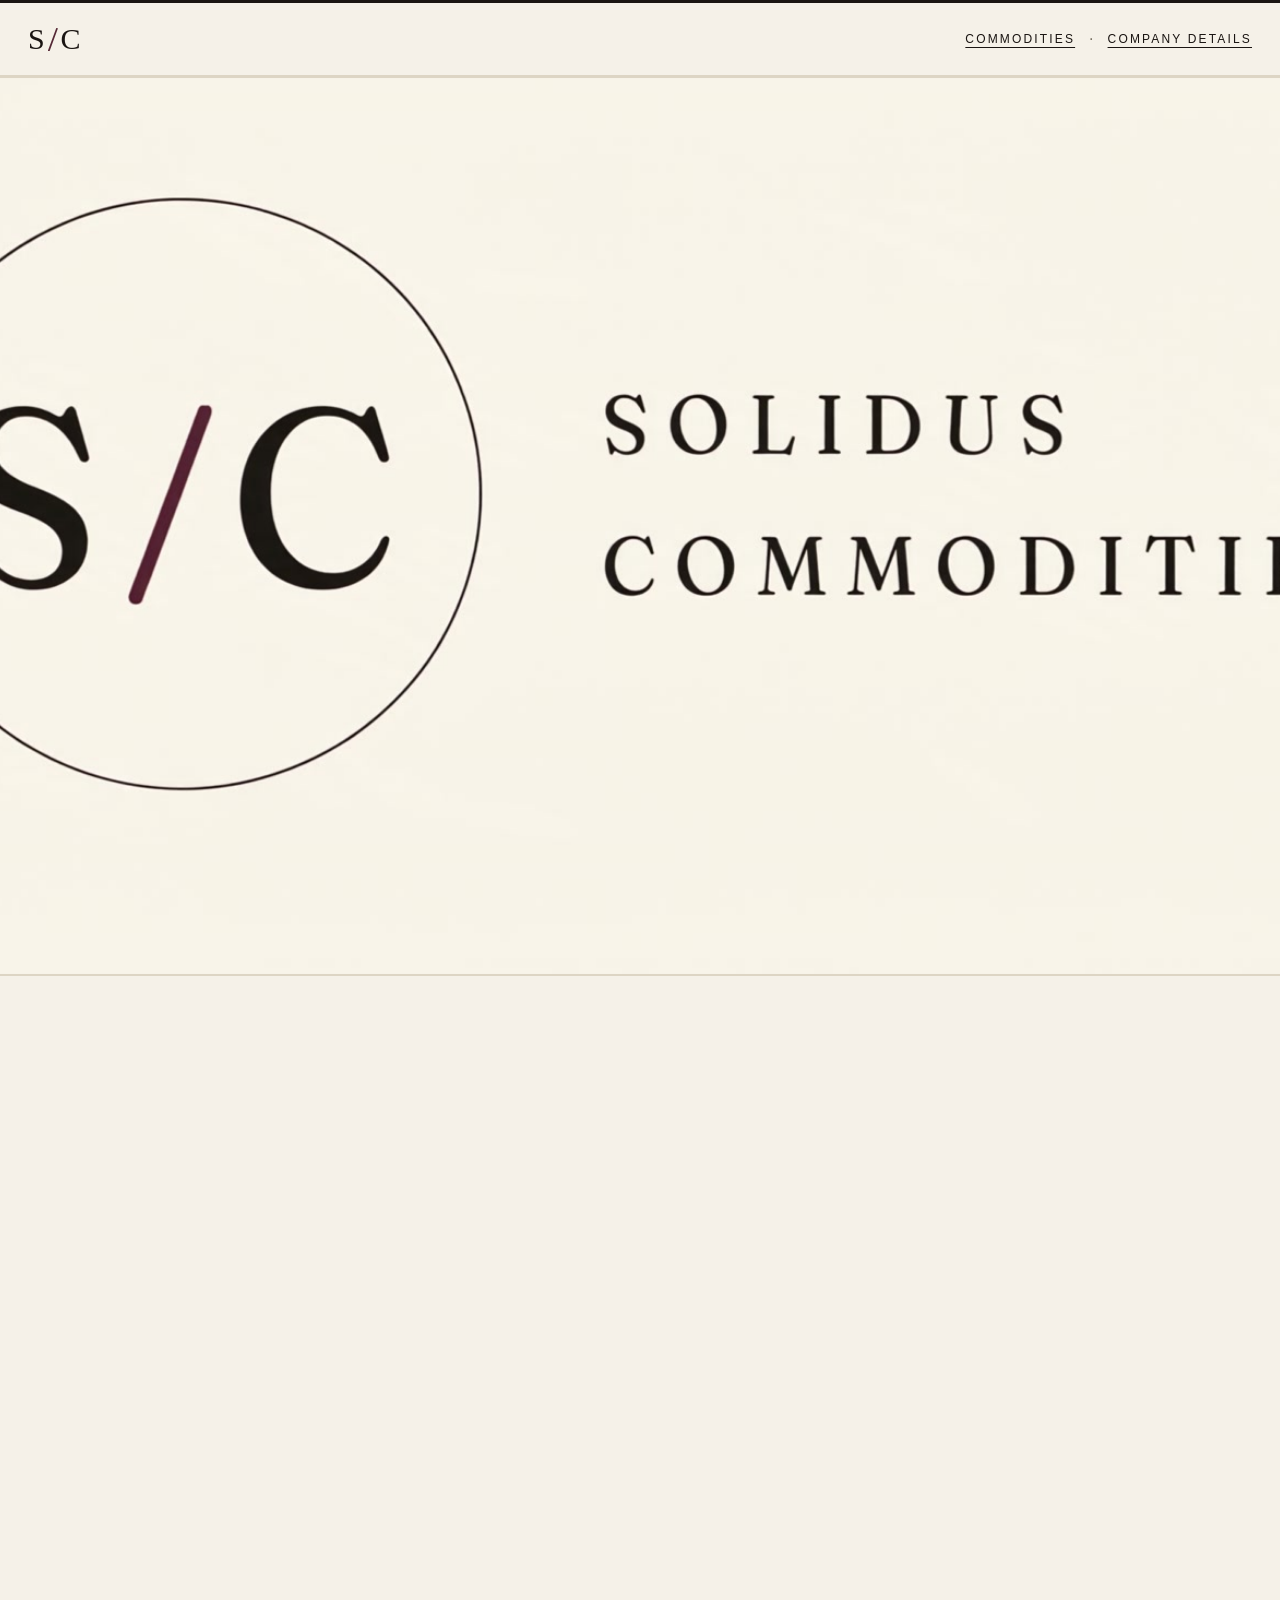
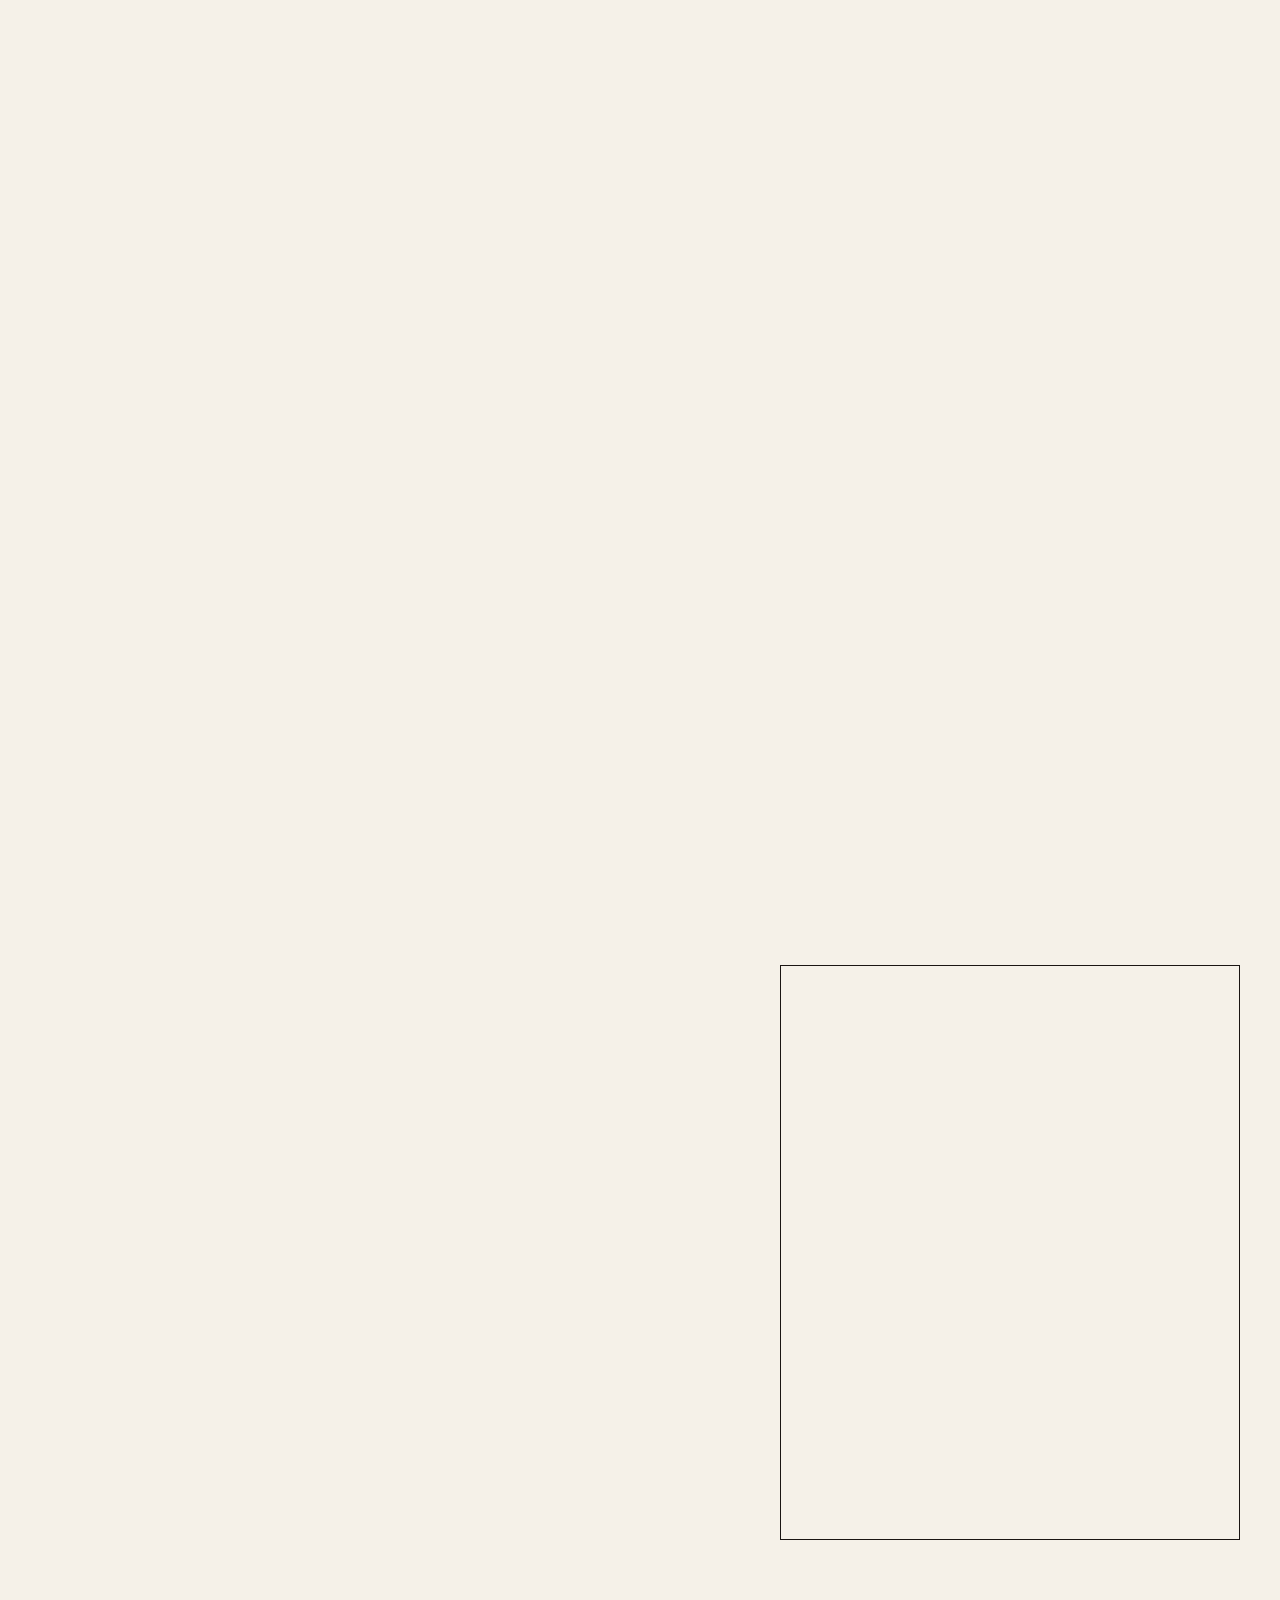
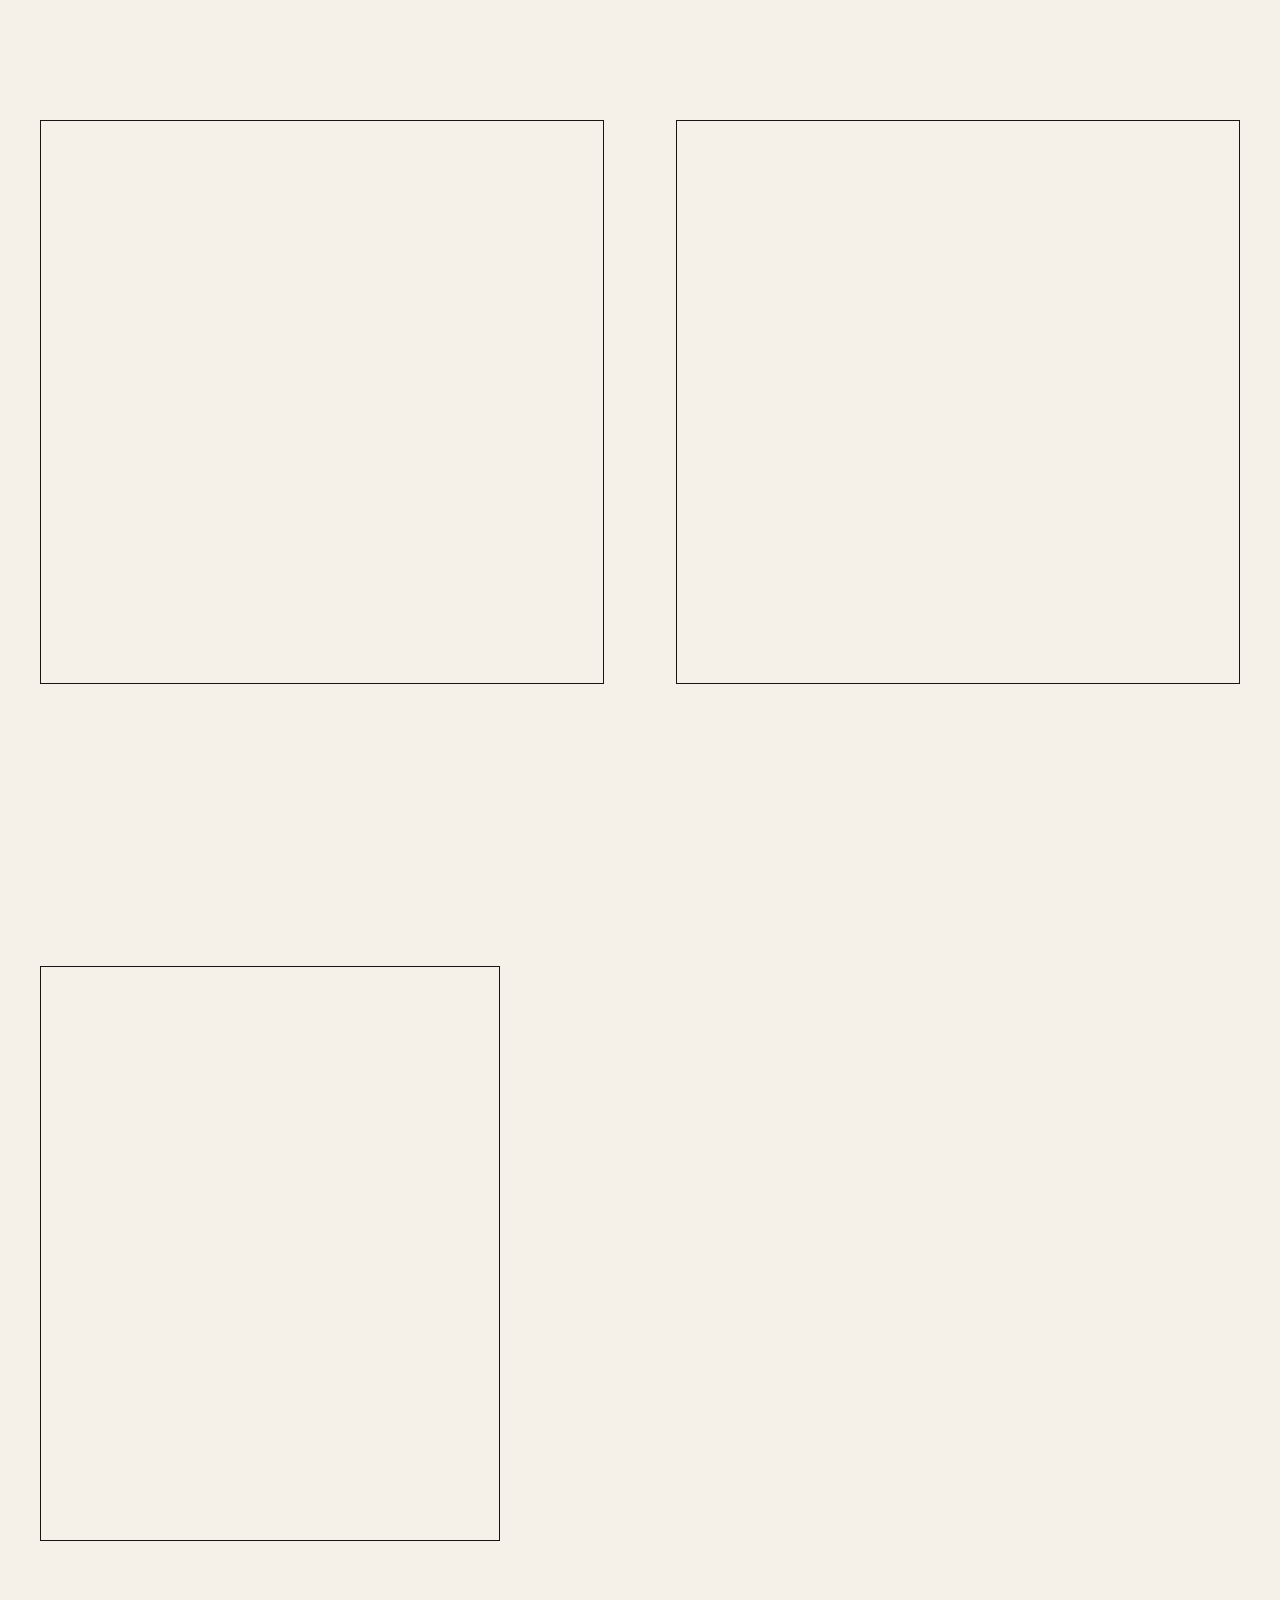
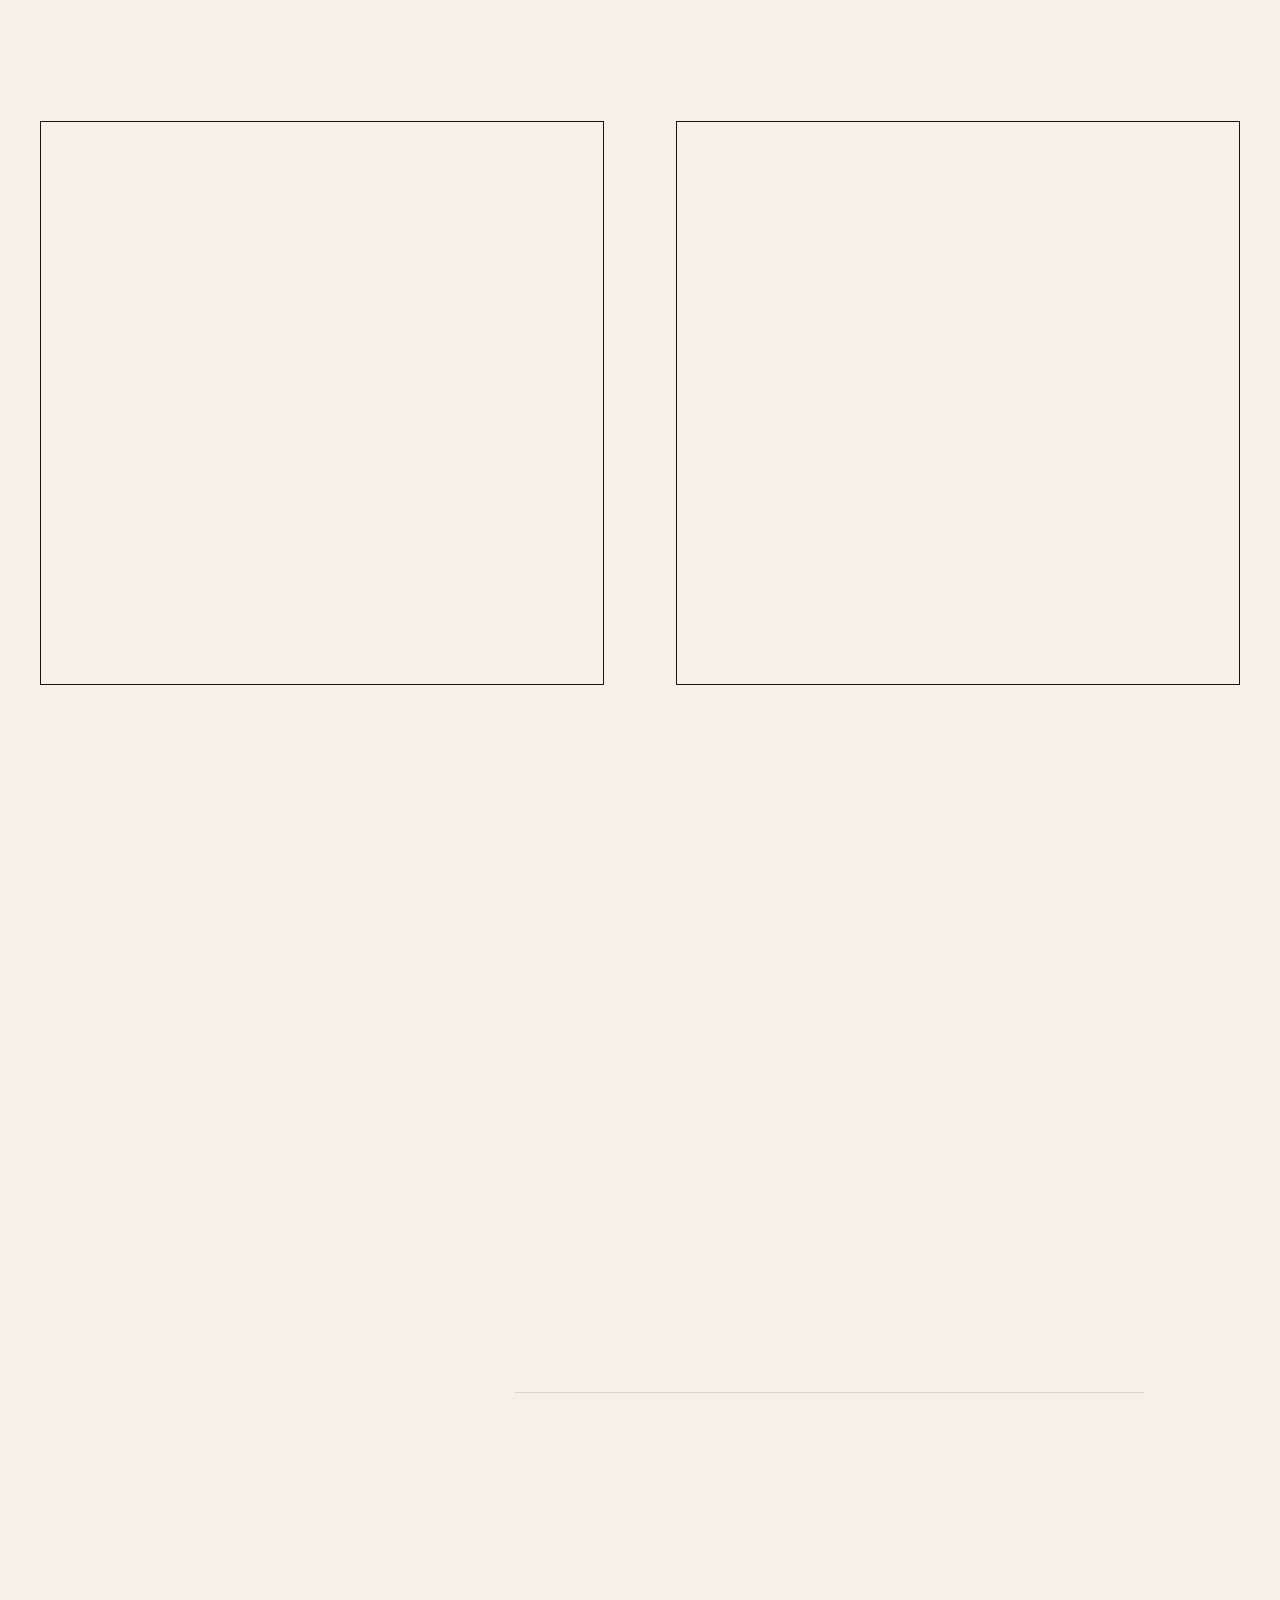
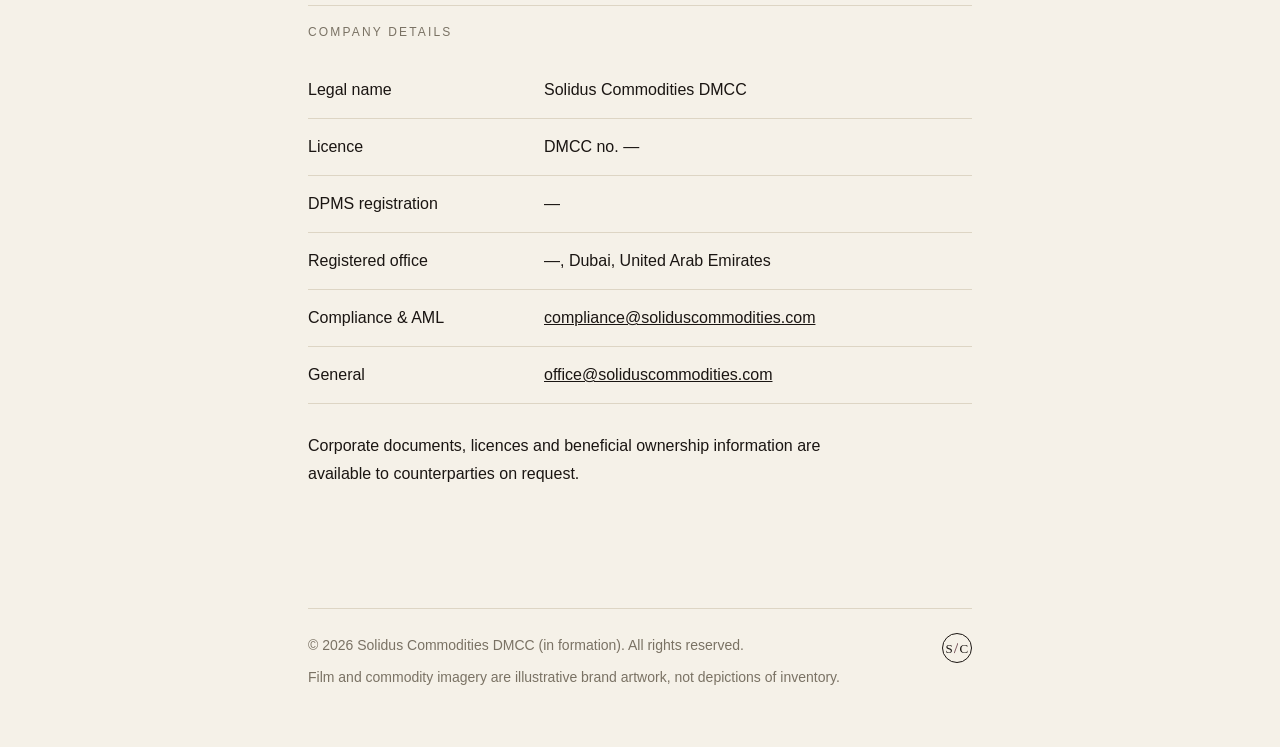
==== index.html @ 7c871ad6 "Scroll cue on every stage Drops the pinned-stage gate: the cue now appears on portrait/mobile too wh" ====
<!DOCTYPE html>
<html lang="en">
<head>
<meta charset="utf-8">
<meta name="viewport" content="width=device-width, initial-scale=1">
<meta http-equiv="Content-Security-Policy" content="default-src 'self'; script-src 'self'; style-src 'self' https://fonts.googleapis.com; font-src https://fonts.gstatic.com; img-src 'self'; media-src 'self'; connect-src 'self'; object-src 'none'; base-uri 'self'; form-action 'none'; upgrade-insecure-requests">
<title>Solidus Commodities DMCC</title>
<meta name="description" content="Solidus Commodities DMCC is a merchant and broker of physical commodities, incorporated in the Dubai Multi Commodities Centre.">
<meta property="og:title" content="Solidus Commodities DMCC">
<meta property="og:description" content="Solidus Commodities DMCC is a merchant and broker of physical commodities, incorporated in the Dubai Multi Commodities Centre.">
<meta property="og:image" content="https://soliduscommodities.com/assets/img/og-card-1200x630.png">
<meta property="og:image:width" content="1200">
<meta property="og:image:height" content="630">
<meta property="og:url" content="https://soliduscommodities.com/">
<meta property="og:type" content="website">
<meta property="og:site_name" content="Solidus Commodities DMCC">
<meta name="twitter:card" content="summary_large_image">
<meta name="twitter:title" content="Solidus Commodities DMCC">
<meta name="twitter:description" content="Solidus Commodities DMCC is a merchant and broker of physical commodities, incorporated in the Dubai Multi Commodities Centre.">
<meta name="twitter:image" content="https://soliduscommodities.com/assets/img/og-card-1200x630.png">
<link rel="canonical" href="https://soliduscommodities.com/">
<meta name="theme-color" content="#F5F1E8">
<script type="application/ld+json">
{
  "@context": "https://schema.org",
  "@type": "Organization",
  "name": "Solidus Commodities DMCC",
  "url": "https://soliduscommodities.com/",
  "logo": "https://soliduscommodities.com/assets/img/favicon-512.png",
  "image": "https://soliduscommodities.com/assets/img/og-card-1200x630.png",
  "description": "Solidus Commodities DMCC is a merchant and broker of physical commodities, incorporated in the Dubai Multi Commodities Centre.",
  "email": "office@soliduscommodities.com",
  "address": {
    "@type": "PostalAddress",
    "addressLocality": "Dubai",
    "addressCountry": "AE"
  }
}
</script>
<link rel="icon" type="image/png" sizes="512x512" href="assets/img/favicon-512.png">
<link rel="apple-touch-icon" href="assets/img/favicon-512.png">
<link rel="preconnect" href="https://fonts.googleapis.com">
<link rel="preconnect" href="https://fonts.gstatic.com" crossorigin>
<link rel="stylesheet" href="https://fonts.googleapis.com/css2?family=Fraunces:ital,opsz,wght,SOFT,WONK@0,9..144,100..900,0..100,0..1&family=Archivo:ital,wght@0,100..900;1,100..900&display=swap">
<link rel="stylesheet" href="css/site.css?v=20260823q">
</head>
<body>

<header class="site-header">
  <a class="brand" href="#top" aria-label="Solidus Commodities">
    <span class="monogram" aria-hidden="true">S<svg class="slash" viewBox="0 0 40 96" aria-hidden="true" focusable="false"><line x1="3.5" y1="93" x2="36.5" y2="3"/></svg>C</span>
  </a>
  <nav aria-label="Sections">
    <a class="nav-link" href="#commodities">Commodities</a>
    <span class="nav-sep" aria-hidden="true">&middot;</span>
    <a class="nav-link" href="#company-details">Company details</a>
  </nav>
</header>

<section id="top" class="hero" data-hero-section>
  <div class="hero-sticky" data-hero-sticky>
    <figure class="hero-box" data-hero-box>
      <img data-hero-media src="assets/img/solidus-lockup-2016.png" alt="Solidus Commodities" width="2016" height="840" decoding="async">
    </figure>
  </div>
</section>

<main>
  <h1 class="sr-only">Solidus Commodities DMCC</h1>
  <section class="firm" aria-label="The firm">
    <div data-reveal>
      <div class="section-head"><h2>The firm</h2></div>
      <p>Solidus Commodities DMCC is a merchant and broker of physical commodities, incorporated in the Dubai Multi Commodities Centre. The firm buys, sells and connects verified supply to vetted buyers, and is licensed to import, export and sell.</p>
      <p>Counterparties are onboarded before commerce. Consignments move on documentation of origin, assay and chain of custody, or they do not move.</p>
      <p class="firm-note">The firm takes its name from the solidus, the gold coin struck under Constantine from A.D. 312. It held its weight and purity for seven centuries.</p>
    </div>
  </section>

  <section id="commodities" class="commodities">
    <div class="commodities-intro" data-reveal>
      <div class="section-head"><h2>Commodities</h2></div>
      <p>Physical trade in six lines, sourced against documentation and delivered to specification.</p>
    </div>
    <div class="commodity-rows">

      <div class="crow" data-crow>
        <div class="crow-text">
          <div class="crow-num" data-num>01</div>
          <div class="crow-name">GOLD</div>
          <p>Dor&eacute; from verified producers; refined bar to market specification. Traded on assay and provenance.</p>
        </div>
        <div class="crow-media">
          <div class="crow-frame" data-drift>
            <img src="assets/img/gold-1120.jpg" srcset="assets/img/gold-560.jpg 560w, assets/img/gold-1120.jpg 1120w, assets/img/gold-1600.jpg 1600w" sizes="(max-width: 751px) calc(100vw - 56px), 460px" width="1120" height="1400" loading="lazy" decoding="async" alt="Gold, brand artwork">
          </div>
        </div>
      </div>

      <div class="crow-pair">
        <div class="pair-item" data-crow>
          <div class="crow-frame">
            <img src="assets/img/copper-1120.jpg" srcset="assets/img/copper-560.jpg 560w, assets/img/copper-1120.jpg 1120w, assets/img/copper-1600.jpg 1600w" sizes="(max-width: 751px) calc(100vw - 56px), 564px" width="1120" height="1400" loading="lazy" decoding="async" alt="Copper, brand artwork">
          </div>
          <div class="crow-num" data-num>02</div>
          <div class="crow-name">COPPER</div>
          <p>Cathode, wire rod and concentrate to industrial specification.</p>
        </div>
        <div class="pair-item" data-crow>
          <div class="crow-frame">
            <img src="assets/img/cobalt-1120.jpg" srcset="assets/img/cobalt-560.jpg 560w, assets/img/cobalt-1120.jpg 1120w, assets/img/cobalt-1600.jpg 1600w" sizes="(max-width: 751px) calc(100vw - 56px), 564px" width="1120" height="1400" loading="lazy" decoding="async" alt="Cobalt, brand artwork">
          </div>
          <div class="crow-num" data-num>03</div>
          <div class="crow-name">COBALT</div>
          <p>Metal briquette and hydroxide, sourced under due diligence appropriate to origin.</p>
        </div>
      </div>

      <div class="crow" data-crow>
        <div class="crow-media crow-media-left">
          <div class="crow-frame" data-drift>
            <img src="assets/img/coal-1120.jpg" srcset="assets/img/coal-560.jpg 560w, assets/img/coal-1120.jpg 1120w, assets/img/coal-1600.jpg 1600w" sizes="(max-width: 751px) calc(100vw - 56px), 460px" width="1120" height="1400" loading="lazy" decoding="async" alt="Coal, brand artwork">
          </div>
        </div>
        <div class="crow-text crow-text-mirror">
          <div class="crow-num" data-num>04</div>
          <div class="crow-name">COAL</div>
          <p>Thermal and metallurgical grades, contracted on calorific value, ash and sulphur.</p>
        </div>
      </div>

      <div class="crow-pair crow-pair-mirror">
        <div class="pair-item" data-crow>
          <div class="crow-frame">
            <img src="assets/img/fertiliser-1120.jpg" srcset="assets/img/fertiliser-560.jpg 560w, assets/img/fertiliser-1120.jpg 1120w, assets/img/fertiliser-1600.jpg 1600w" sizes="(max-width: 751px) calc(100vw - 56px), 564px" width="1120" height="1400" loading="lazy" decoding="async" alt="Fertiliser, brand artwork">
          </div>
          <div class="crow-num" data-num>05</div>
          <div class="crow-name">FERTILISER</div>
          <p>Urea, potash and phosphates in bulk, delivered to season and contract.</p>
        </div>
        <div class="pair-item" data-crow>
          <div class="crow-frame">
            <img src="assets/img/sulphur-1120.jpg" srcset="assets/img/sulphur-560.jpg 560w, assets/img/sulphur-1120.jpg 1120w, assets/img/sulphur-1600.jpg 1600w" sizes="(max-width: 751px) calc(100vw - 56px), 564px" width="1120" height="1400" loading="lazy" decoding="async" alt="Sulphur, brand artwork">
          </div>
          <div class="crow-num" data-num>06</div>
          <div class="crow-name">SULPHUR</div>
          <p>Granulated, in bulk, contracted on specification and laycan.</p>
        </div>
      </div>

    </div>
  </section>

  <section class="compliance" aria-label="Compliance">
    <div class="compliance-title">
      <div class="section-head section-head-tight" data-reveal><h2>Compliance</h2></div>
    </div>
    <div class="compliance-register">
      <dl class="register register-ruled">
        <div class="register-row" data-comp-row>
          <dt>DPMS registration</dt>
          <dd>Ministry of Economy, reg. no. &mdash;</dd>
        </div>
        <div class="register-row" data-comp-row>
          <dt>goAML enrolment</dt>
          <dd>UAE Financial Intelligence Unit</dd>
        </div>
        <div class="register-row" data-comp-row>
          <dt>AML/CFT programme</dt>
          <dd>Maintained and filed; available to counterparties under NDA</dd>
        </div>
        <div class="register-row" data-comp-row>
          <dt>Supply-chain due diligence</dt>
          <dd>Aligned to the OECD Due Diligence Guidance for mineral supply chains from conflict-affected and high-risk areas</dd>
        </div>
        <div class="register-row" data-comp-row>
          <dt>Settlement</dt>
          <dd>Bank transfer only. The firm does not transact in cash, in any amount, in any circumstance.</dd>
        </div>
      </dl>
      <p class="register-close" data-comp-row>Counterparty onboarding precedes commercial discussion. Documentation precedes movement.</p>
    </div>
  </section>

  <section id="company-details" class="company">
    <div class="section-head"><h2>Company details</h2></div>
    <dl class="register">
      <div class="register-row register-row-first">
        <dt>Legal name</dt>
        <dd>Solidus Commodities DMCC</dd>
      </div>
      <div class="register-row">
        <dt>Licence</dt>
        <dd>DMCC no. &mdash;</dd>
      </div>
      <div class="register-row">
        <dt>DPMS registration</dt>
        <dd>&mdash;</dd>
      </div>
      <div class="register-row">
        <dt>Registered office</dt>
        <dd>&mdash;, Dubai, United Arab Emirates</dd>
      </div>
      <div class="register-row">
        <dt>Compliance &amp; AML</dt>
        <dd><a href="mailto:compliance@soliduscommodities.com">compliance@soliduscommodities.com</a></dd>
      </div>
      <div class="register-row">
        <dt>General</dt>
        <dd><a href="mailto:office@soliduscommodities.com">office@soliduscommodities.com</a></dd>
      </div>
    </dl>
    <p class="register-close">Corporate documents, licences and beneficial ownership information are available to counterparties on request.</p>
  </section>
</main>

<footer class="site-footer">
  <div class="footer-inner">
    <div class="footer-text">
      <p>&copy; 2026 Solidus Commodities DMCC (in formation). All rights reserved.</p>
      <p>Film and commodity imagery are illustrative brand artwork, not depictions of inventory.</p>
    </div>
    <span class="monogram-avatar" aria-hidden="true">
      <span class="monogram monogram-small">S<svg class="slash" viewBox="0 0 40 96" aria-hidden="true" focusable="false"><line x1="3.5" y1="93" x2="36.5" y2="3"/></svg>C</span>
    </span>
  </div>
</footer>

<script src="js/site.js?v=20260823s" defer></script>
</body>
</html>
---- css/site.css ----
/* Solidus Commodities DMCC — one-page site.
   Palette and rules locked per SC/BRD/CP0001 v1.2 + DB0002 v2: five colours, no gradients,
   no shadows, no blur, no dark mode, radius 0 (2px inputs only). */

:root {
  --ink: #1A1512;
  --paper: #F5F1E8;
  --porphyry: #552936;
  --hairline: #DDD5C4;
  --muted: #7A7264;
  --ghost: #D4D0C8; /* 15% Ink flattened onto Paper, pre-computed */

  --font-display: 'Fraunces', 'Source Serif 4', Georgia, 'Times New Roman', serif;
  --font-text: 'Archivo', 'Helvetica Neue', Arial, sans-serif;
  --axes-display: 'opsz' 144, 'SOFT' 60, 'WONK' 0;
  --weight-display: 460;
}

html {
  color-scheme: light only;
}

body {
  margin: 0;
  border-top: 3px solid var(--ink); /* document-top rule */
  background: var(--paper);
  color: var(--ink);
  font-family: var(--font-text);
  font-weight: 400;
  font-size: 16px;
  line-height: 1.75;
  font-variant-numeric: tabular-nums lining-nums;
  -webkit-font-smoothing: antialiased;
  text-rendering: optimizeLegibility;
}

p { text-wrap: pretty; }

.sr-only {
  position: absolute;
  width: 1px;
  height: 1px;
  padding: 0;
  margin: -1px;
  overflow: hidden;
  clip-path: inset(50%);
  white-space: nowrap;
}

a { color: var(--ink); }
a:hover { color: var(--porphyry); }
::selection { background: var(--porphyry); color: var(--paper); }
:focus-visible { outline: 2px solid var(--porphyry); outline-offset: 2px; }

/* ---- Monogram ---- */

.monogram {
  font-family: var(--font-display);
  font-weight: var(--weight-display);
  font-variation-settings: var(--axes-display);
  letter-spacing: 0.04em;
  color: var(--ink);
  font-size: 30px;
  line-height: 1;
  white-space: nowrap;
  display: inline-block;
}

.slash {
  height: 0.78em;
  width: auto;
  display: inline-block;
  vertical-align: -0.07em;
  margin: 0 0.08em;
}

.slash line {
  stroke: var(--porphyry);
  stroke-width: 7;
  stroke-linecap: round;
  stroke-dasharray: 96; /* line length ≈ 95.9 — enables the draw-on */
}

/* The slash is drawn, not typed — the header mark draws itself once at load. */
.slash-pre line { stroke-dashoffset: 96; }
.slash-drawn line {
  stroke-dashoffset: 0;
  transition: stroke-dashoffset 0.6s ease-out 0.15s;
}

.monogram-small { font-size: 13px; } /* 44% of the 30px avatar */

.monogram-avatar {
  width: 30px;
  height: 30px;
  border-radius: 50%;
  border: 1px solid var(--ink);
  background: var(--paper);
  display: inline-flex;
  align-items: center;
  justify-content: center;
  box-sizing: border-box;
  flex: 0 0 auto;
}

/* ---- Header ---- */

.site-header {
  display: flex;
  justify-content: space-between;
  align-items: center;
  flex-wrap: wrap;
  gap: 8px 32px;
  padding: 14px 28px;
  border-bottom: 1px solid var(--hairline);
  position: sticky;
  top: 0;
  z-index: 3;
  background: var(--paper);
}

.brand {
  display: inline-flex;
  align-items: center;
  min-height: 44px;
  text-decoration: none;
}

.site-header nav {
  display: flex;
  align-items: center;
  gap: 14px;
}

.nav-link {
  display: inline-flex;
  align-items: center;
  min-height: 44px;
  font-weight: 500;
  font-size: 12px;
  letter-spacing: 0.18em;
  text-transform: uppercase;
  color: var(--ink);
  text-decoration: underline;
  text-decoration-thickness: 1px;
  text-underline-offset: 4px;
}

.nav-link:hover { color: var(--porphyry); }

.nav-sep { color: var(--muted); }

/* ---- Hero — pinned film (cinema settles into document) ----
   Static (no JS / reduced motion): the settled framed panel.
   JS pins the section (1.9 viewports tall) and scrubs scale from full-bleed to frame. */

.hero { background: var(--paper); }

.hero-sticky {
  padding: 56px 28px;
  display: flex;
  align-items: center;
  justify-content: center;
}

.hero-box {
  margin: 0;
  width: min(1008px, 100%);
  aspect-ratio: 21 / 9;
  position: relative;
  border: 1px solid var(--hairline);
  box-sizing: border-box;
  background: var(--paper);
  display: flex;
  align-items: center;
  justify-content: center;
  transform-origin: center center;
  overflow: hidden;
}

.hero-box img,
.hero-box video {
  position: absolute;
  inset: 0;
  width: 100%;
  height: 100%;
  background: var(--paper);
}

.hero-box img { object-fit: contain; } /* lockup ground is Paper — frames seamlessly */
.hero-box video { object-fit: cover; }

/* Portrait: the film runs full ultra-wide, bleeding edge to edge and sitting
   flush under the letterhead (whose hairline is the only rule between them).
   Native 21:9 — the film and its lockup end frame show uncropped. */
@media (max-width: 751px), (orientation: portrait) {
  .hero-sticky { padding: 0; }
  .hero-box {
    width: 100%;
    max-width: none;
    border: 0;
  }
  /* the sticky register title is a desktop conceit — on portrait it hovers
     over the rows as they pass; static reads correctly */
  .compliance .compliance-title {
    position: static;
    padding-bottom: 0;
  }
  /* the rule belongs to the film's edge: full-bleed hairline directly under the
     video is the border between film and document; the firm's own top rule
     would double it and is dropped */
  .hero { border-bottom: 1px solid var(--hairline); }
  .firm .section-head { border-top: 0; }
  .firm .section-head::after { display: none; }
}

/* ---- Scroll cue — appears when the film ends, dismissed by the first scroll ----
   No text over the film and no icons: the cue is the house device, a rule with round
   terminals that draws itself downward. JS-created; never present under reduced motion. */

.scroll-cue {
  /* fixed, not absolute: the sticky stage hangs below the fold by the header's
     height until the pin engages, which would push an absolute cue off-screen */
  position: fixed;
  bottom: 28px;
  left: 50%;
  transform: translateX(-50%);
  z-index: 2;
  opacity: 0;
  transition: opacity 0.4s ease-out;
  pointer-events: none;
}

.scroll-cue.cue-on { opacity: 1; }
.scroll-cue.cue-off { opacity: 0; }

.scroll-cue svg {
  display: block;
  width: 8px;
  height: 44px;
  overflow: visible;
}

.scroll-cue line {
  stroke: var(--porphyry);
  stroke-width: 2.5;
  stroke-linecap: round;
  stroke-dasharray: 40;
  stroke-dashoffset: 40;
}

.scroll-cue.cue-on line {
  animation: cue-draw 2.4s ease-out infinite;
}

@keyframes cue-draw {
  0%   { stroke-dashoffset: 40; opacity: 0; }
  12%  { opacity: 1; }
  45%  { stroke-dashoffset: 0; opacity: 1; }
  70%  { stroke-dashoffset: 0; opacity: 1; }
  92%  { stroke-dashoffset: 0; opacity: 0; }
  100% { stroke-dashoffset: 0; opacity: 0; }
}

/* ---- Reveal machinery ----
   JS arms off-screen elements with .rv and fires .rv-in once on entry; --rv-delay
   staggers batches. Without JS (or under reduced motion) nothing is ever hidden. */

.rv:not(.crow):not(.pair-item) {
  opacity: 0;
  transform: translateY(8px);
}

.rv.rv-in:not(.crow):not(.pair-item) {
  opacity: 1;
  transform: none;
  transition:
    opacity 0.4s ease-out var(--rv-delay, 0ms),
    transform 0.4s ease-out var(--rv-delay, 0ms);
}

/* ---- Section heading pattern ---- */

.section-head {
  border-top: 1px solid var(--hairline);
  padding-top: 16px;
  margin-bottom: 20px;
  position: relative;
}

/* The rule draws in: a Paper cover over the hairline retracts to the right.
   Default is uncovered, so the rule is always present without JS. */
.section-head::after {
  content: '';
  position: absolute;
  top: -1px;
  left: 0;
  right: 0;
  height: 1px;
  background: var(--paper);
  transform-origin: 100% 50%;
  transform: scaleX(0);
}

.rv .section-head::after,
.section-head.rv::after { transform: scaleX(1); }

.rv.rv-in .section-head::after,
.section-head.rv.rv-in::after {
  transform: scaleX(0);
  transition: transform 0.6s ease-out var(--rv-delay, 0ms);
}

.section-head-tight { margin-bottom: 0; }

.section-head h2 {
  margin: 0;
  font-weight: 500;
  font-size: 12px;
  letter-spacing: 0.18em;
  text-transform: uppercase;
  color: var(--muted);
  line-height: 1.7;
}

/* The commodities index carries the page — its title takes the display scale. */
#commodities .section-head h2 {
  font-family: var(--font-display);
  font-weight: var(--weight-display);
  font-variation-settings: var(--axes-display);
  font-size: clamp(26px, 3vw, 34px);
  letter-spacing: 0.24em;
  color: var(--ink);
  line-height: 1.25;
}

/* ---- The firm ---- */

.firm {
  max-width: 664px;
  margin: 0 auto;
  padding: 80px 28px 0;
  box-sizing: content-box;
}

.firm p { margin: 0; max-width: 62ch; }
.firm p + p { margin-top: 1em; }

.firm .firm-note {
  margin-top: 44px;
  font-size: 14px;
  line-height: 1.85;
  color: var(--muted);
  max-width: 58ch;
}

/* ---- Commodities — editorial index ---- */

.commodities { padding-top: 112px; }

.commodities-intro {
  max-width: 664px;
  margin: 0 auto;
  padding: 0 28px;
  box-sizing: content-box;
}

.commodities-intro p { margin: 0; max-width: 62ch; }

.commodity-rows {
  max-width: 1200px;
  margin: 128px auto 0;
  padding: 0 28px;
  display: flex;
  flex-direction: column;
  gap: 140px;
  box-sizing: content-box;
}

.crow {
  display: grid;
  grid-template-columns: repeat(auto-fit, minmax(min(100%, 340px), 1fr));
  gap: 40px 72px;
  align-items: center;
}

.crow-text {
  display: flex;
  flex-direction: column;
  gap: 14px;
}

.crow-text-mirror {
  align-items: flex-end;
  text-align: right;
}

.crow-num {
  font-family: var(--font-display);
  font-weight: var(--weight-display);
  font-variation-settings: var(--axes-display);
  font-size: clamp(6rem, 11vw, 10rem);
  line-height: 0.9;
  color: var(--ghost);
  transition: color 0.3s ease-out;
}

.crow-num.is-current { color: var(--porphyry); } /* the in-view row's numeral */

.crow-name {
  font-weight: 500;
  font-size: 14px;
  letter-spacing: 0.18em;
  color: var(--ink);
}

.crow-text p { margin: 2px 0 0; max-width: 40ch; }

.crow-media {
  justify-self: end;
  width: 100%;
  max-width: 460px;
}

.crow-media-left { justify-self: start; }

.crow-frame {
  aspect-ratio: 4 / 5;
  border: 1px solid var(--ink); /* the plate rule — photographs sit in Ink frames */
  box-sizing: border-box;
  will-change: transform;
  overflow: hidden;
}

/* ---- Condensed pairs — full spread / pair / full spread / pair cadence ---- */

.crow-pair {
  display: grid;
  grid-template-columns: repeat(auto-fit, minmax(min(100%, 300px), 1fr));
  gap: 56px 72px;
  align-items: start;
}

.pair-item {
  display: flex;
  flex-direction: column;
  gap: 14px;
}

.pair-item .crow-frame {
  aspect-ratio: 1 / 1; /* square plates — a second format, not a smaller copy */
  width: 100%;
  align-self: stretch;
}

.pair-item .crow-num {
  font-size: clamp(3.5rem, 5vw, 5rem);
}

.pair-item p { margin: 2px 0 0; max-width: 40ch; }

.crow-pair-mirror .pair-item {
  align-items: flex-end;
  text-align: right;
}

.crow-frame img {
  display: block;
  width: 100%;
  height: 100%;
  object-fit: cover;
}

/* ---- Row arrival choreography (once per row) ----
   Numeral, then name, then the line, while the photograph settles into its frame. */

.crow.rv .crow-num,
.pair-item.rv .crow-num {
  transition:
    opacity 0.5s ease-out var(--rv-delay, 0ms),
    transform 0.5s ease-out var(--rv-delay, 0ms),
    color 0.3s ease-out;
}

.crow.rv .crow-name,
.pair-item.rv .crow-name {
  transition:
    opacity 0.5s ease-out calc(var(--rv-delay, 0ms) + 90ms),
    transform 0.5s ease-out calc(var(--rv-delay, 0ms) + 90ms);
}

.crow.rv .crow-text p,
.pair-item.rv p {
  transition:
    opacity 0.5s ease-out calc(var(--rv-delay, 0ms) + 180ms),
    transform 0.5s ease-out calc(var(--rv-delay, 0ms) + 180ms);
}

.crow.rv .crow-frame img,
.pair-item.rv .crow-frame img {
  transition:
    opacity 0.6s ease-out var(--rv-delay, 0ms),
    transform 0.6s ease-out var(--rv-delay, 0ms);
}

.crow.rv:not(.rv-in) .crow-num,
.pair-item.rv:not(.rv-in) .crow-num { opacity: 0; transform: translateY(12px); }
.crow.rv:not(.rv-in) .crow-name,
.crow.rv:not(.rv-in) .crow-text p,
.pair-item.rv:not(.rv-in) .crow-name,
.pair-item.rv:not(.rv-in) p { opacity: 0; transform: translateY(10px); }
.crow.rv:not(.rv-in) .crow-frame img,
.pair-item.rv:not(.rv-in) .crow-frame img { opacity: 0; transform: scale(1.04); }

/* ---- Compliance — sticky title, stamped register ---- */

.compliance {
  max-width: 1008px;
  margin: 0 auto;
  padding: 128px 28px 0;
  display: flex;
  flex-wrap: wrap;
  gap: 32px 64px;
  align-items: flex-start;
  box-sizing: content-box;
}

.compliance-title {
  flex: 1 1 220px;
  min-width: 220px;
  position: sticky;
  top: var(--header-h, 0px); /* holds below the sticky letterhead */
  background: var(--paper);
  padding-bottom: 8px;
}

.compliance-register { flex: 2.4 1 400px; }

.register {
  margin: 0;
  border-bottom: 1px solid var(--hairline);
}

.register-row {
  display: flex;
  flex-wrap: wrap;
  gap: 2px 28px;
  border-top: 1px solid var(--hairline);
  padding: 14px 0;
}

/* Compliance rows: each rule draws in with its stamp (Paper cover retracts right). */
[data-comp-row] { position: relative; }

[data-comp-row]::after {
  content: '';
  position: absolute;
  top: -1px;
  left: 0;
  right: 0;
  height: 1px;
  background: var(--paper);
  transform-origin: 100% 50%;
  transform: scaleX(0);
}

[data-comp-row].rv::after { transform: scaleX(1); }

[data-comp-row].rv.rv-in::after {
  transform: scaleX(0);
  transition: transform 0.6s ease-out var(--rv-delay, 0ms);
}

.register-row-first { border-top: 0; }

.register-row dt {
  flex: 0 0 208px;
  font-weight: 500; /* no text-transform — "goAML" casing survives */
}

.register-row dd {
  flex: 1 1 260px;
  margin: 0;
}

.register-close { margin: 28px 0 0; max-width: 62ch; }

/* ---- Company details — zero motion ---- */

.company {
  max-width: 664px;
  margin: 0 auto;
  padding: 128px 28px 0;
  box-sizing: content-box;
}

/* ---- Footer — zero motion ---- */

.site-footer {
  max-width: 664px;
  margin: 96px auto 0;
  padding: 24px 28px 56px;
  box-sizing: content-box;
}

.footer-inner {
  border-top: 1px solid var(--hairline);
  padding-top: 24px;
  display: flex;
  justify-content: space-between;
  align-items: flex-start;
  gap: 24px;
  flex-wrap: wrap;
}

.footer-text { flex: 1 1 380px; }

.footer-text p {
  margin: 0;
  font-size: 14px;
  line-height: 1.85;
  color: var(--muted);
}

.footer-text p + p { margin-top: 6px; }

/* ---- Anchors land clear of the top edge ---- */

#commodities,
#company-details { scroll-margin-top: calc(var(--header-h, 0px) + 24px); }

#top { scroll-margin-top: var(--header-h, 0px); } /* anchor jumps keep the film clear of the letterhead */

/* ---- Large screens: the document scales as a sheet ----
   Composition and measure are locked (664/1008/1200 columns, 62ch); on wide viewports the
   whole sheet enlarges proportionally instead of drowning in Paper. Stepped fallback here;
   site.js refines it to a continuous scale (viewport / 1360, capped 2.6). */

@media (min-width: 1440px) { body { zoom: 1.06; } }
@media (min-width: 1600px) { body { zoom: 1.18; } }
@media (min-width: 1760px) { body { zoom: 1.29; } }
@media (min-width: 1920px) { body { zoom: 1.41; } }
@media (min-width: 2240px) { body { zoom: 1.65; } }
@media (min-width: 2560px) { body { zoom: 1.88; } }
@media (min-width: 3000px) { body { zoom: 2.21; } }
@media (min-width: 3440px) { body { zoom: 2.53; } }
@media (min-width: 3840px) { body { zoom: 2.6; } }

/* ---- Wide viewports: the document opens its margins ----
   From 1600px the text sections widen to the compliance band (1008px) and the firm
   adopts the head-left / body-right register layout. Line measure stays 62ch —
   the block occupies the sheet; the lines stay readable. */

@media (min-width: 1600px) {
  .firm,
  .commodities-intro,
  .company,
  .site-footer { max-width: 1008px; }

  .firm > div {
    display: grid;
    grid-template-columns: minmax(220px, 300px) minmax(0, 1fr);
    column-gap: 64px;
  }

  .firm .section-head { grid-column: 1; grid-row: 1; }
  .firm p { grid-column: 2; max-width: none; } /* fill the column — no dead band right of the text */
  .firm .firm-note {
    grid-column: 1;
    grid-row: 2;
    margin-top: 0;
    align-self: start;
    max-width: none;
  }
  .register-close { max-width: none; }
}

/* ---- Reduced motion: the static settled document ---- */

@media (prefers-reduced-motion: reduce) {
  *, *::before, *::after {
    animation: none !important;
    transition: none !important;
  }
}

/* ---- Stacked rows (last so it wins the cascade): photo-first, left-aligned,
        full measure — mirroring is a two-column conceit ---- */

@media (max-width: 751px) {
  .crow .crow-media { order: -1; }
  .crow-text-mirror,
  .crow-pair-mirror .pair-item {
    align-items: flex-start;
    text-align: left;
  }
  .crow-text p,
  .pair-item p { max-width: none; }
}

/* ---- Print: the page is a document — print it as one ---- */

@media print {
  body { zoom: 1 !important; }
  .hero { display: none; }
  .rv, .rv * { opacity: 1 !important; transform: none !important; }
  .section-head::after,
  [data-comp-row]::after { display: none; } /* rules print uncovered */
  .compliance-title { position: static; }
  .crow-frame { break-inside: avoid; }
  .register-row { break-inside: avoid; }
}
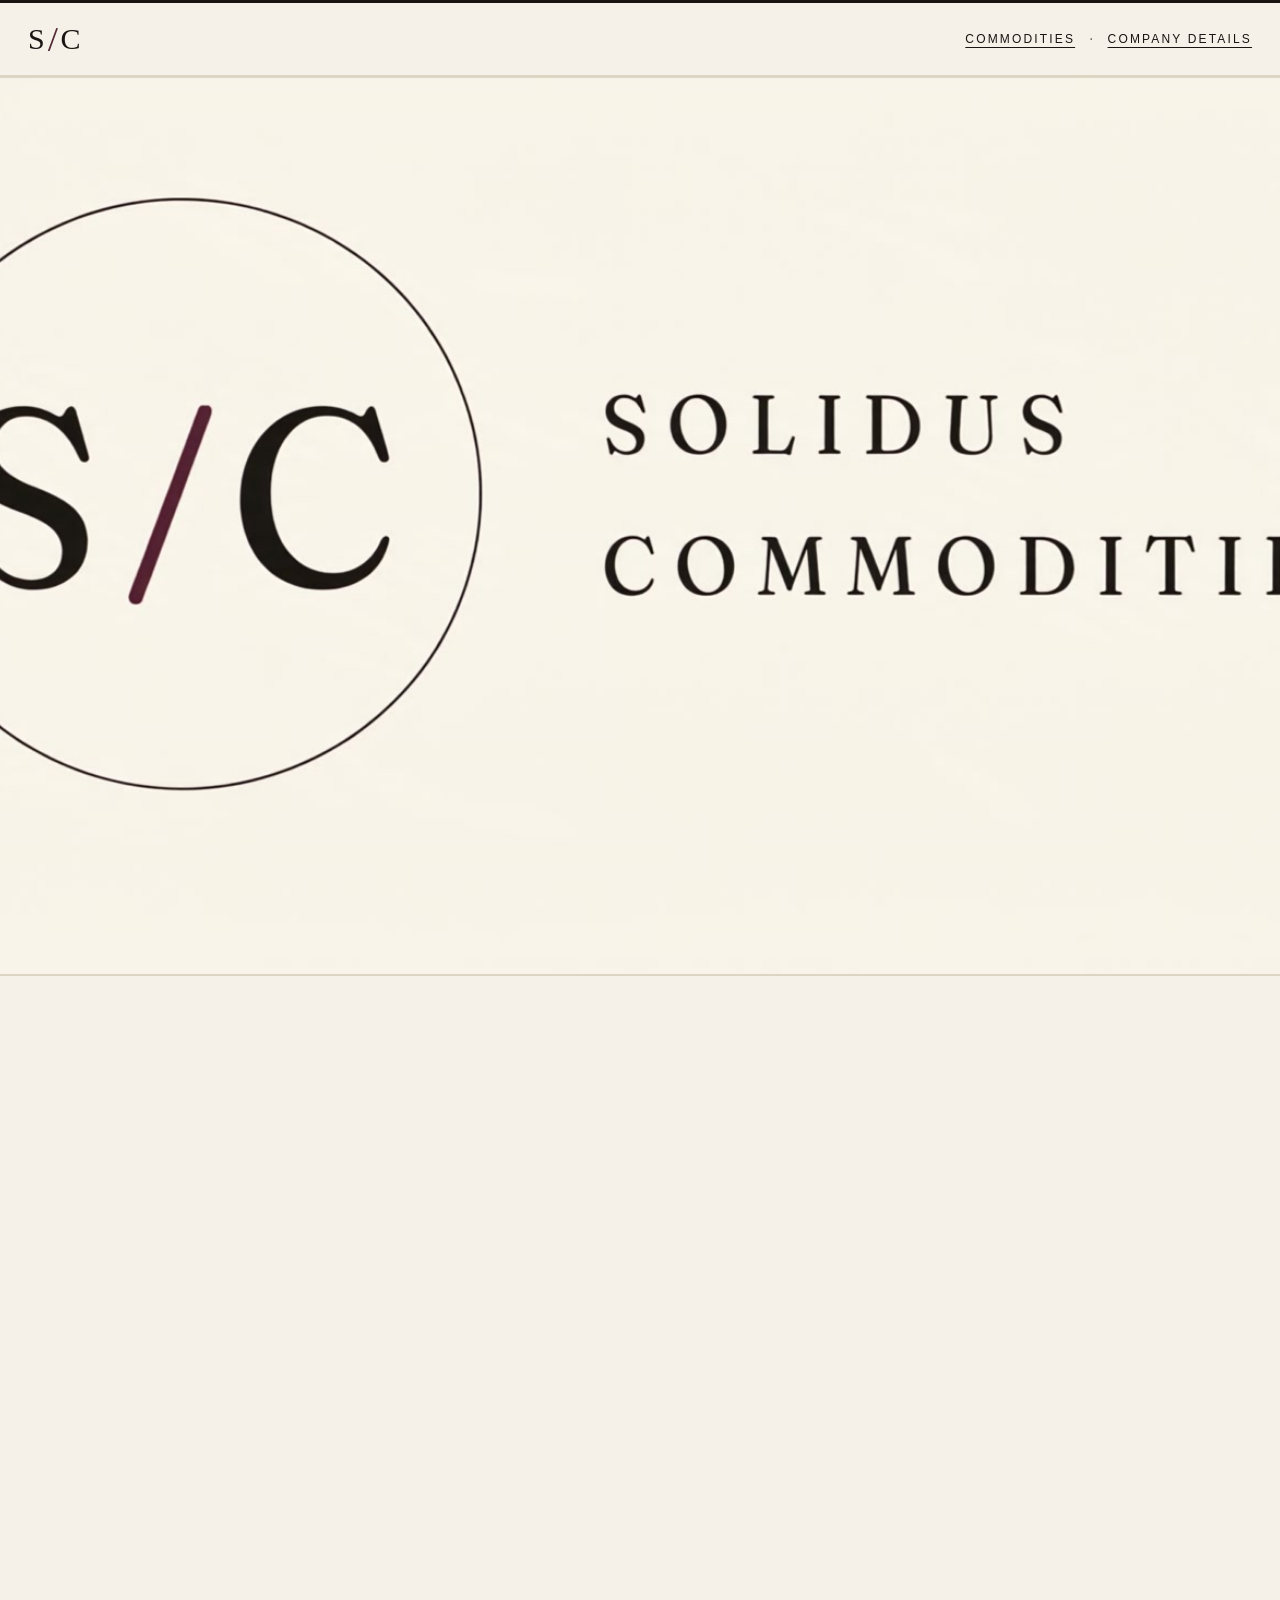
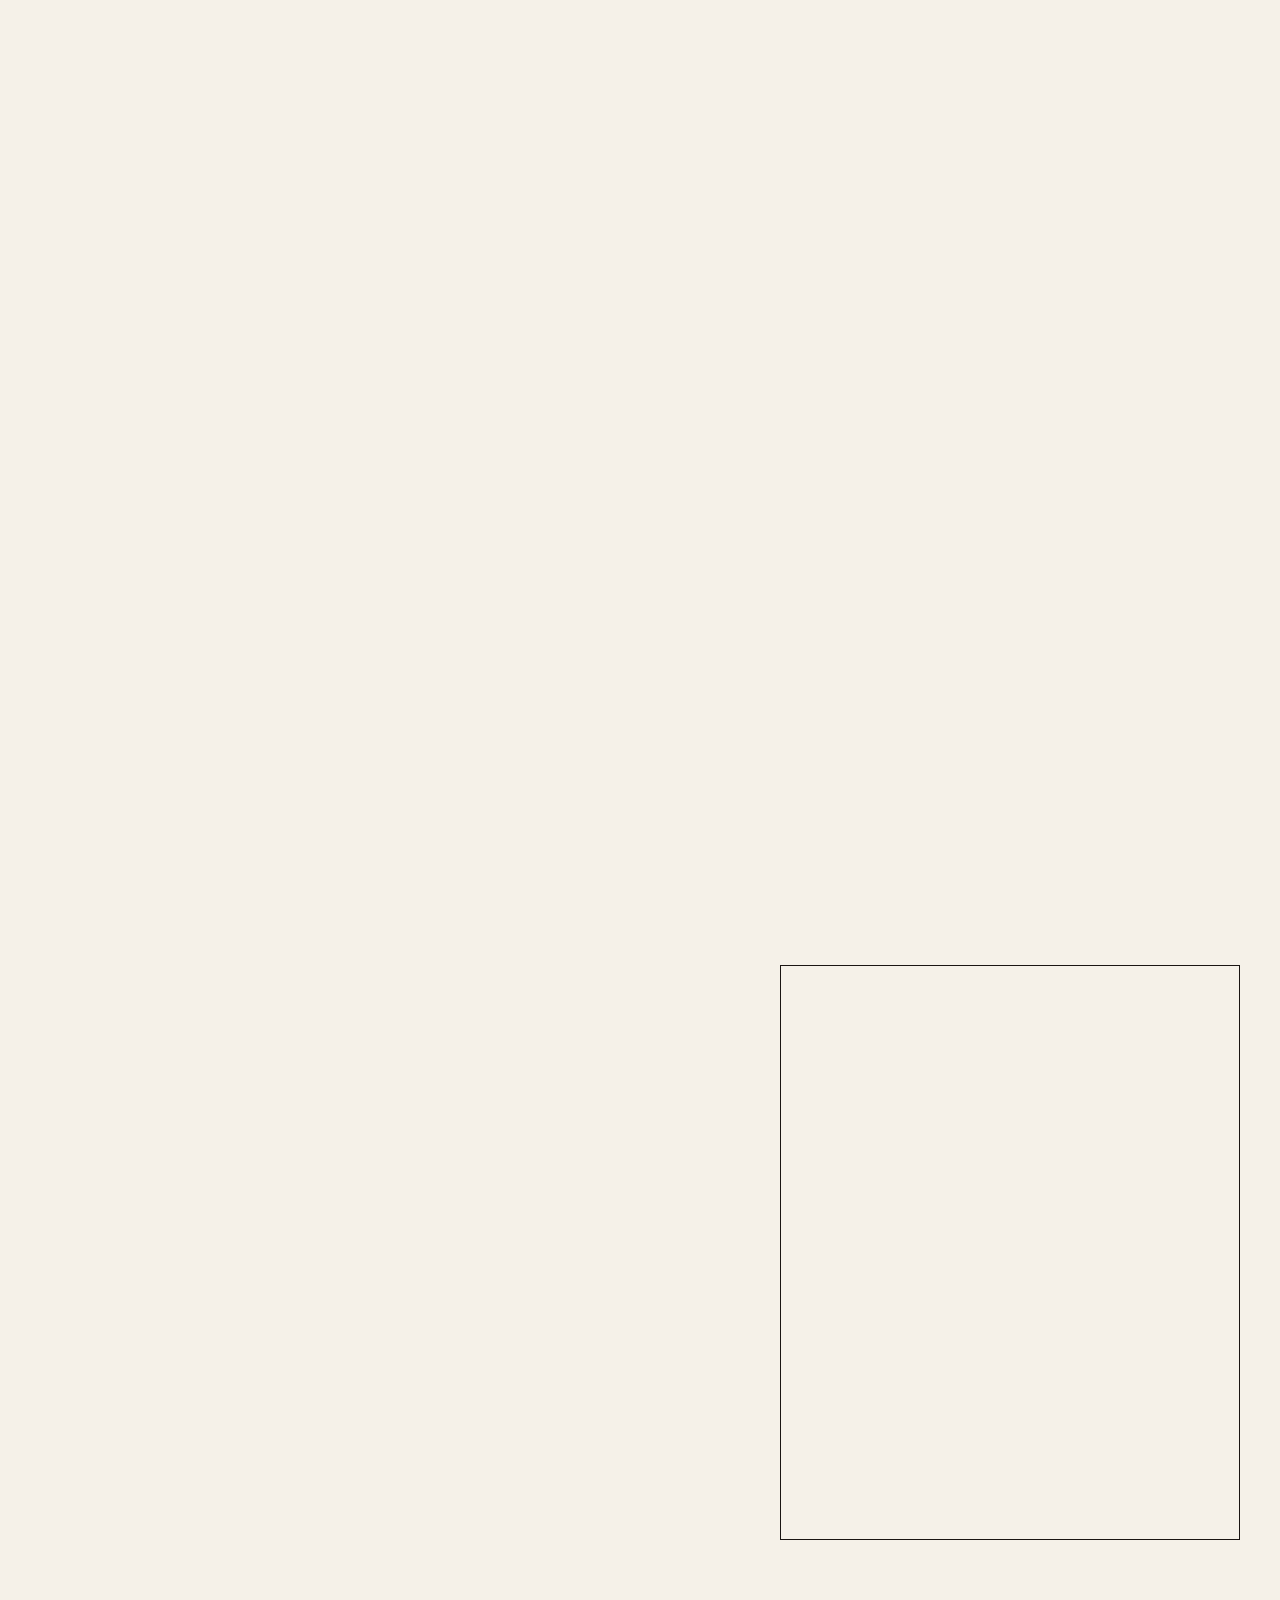
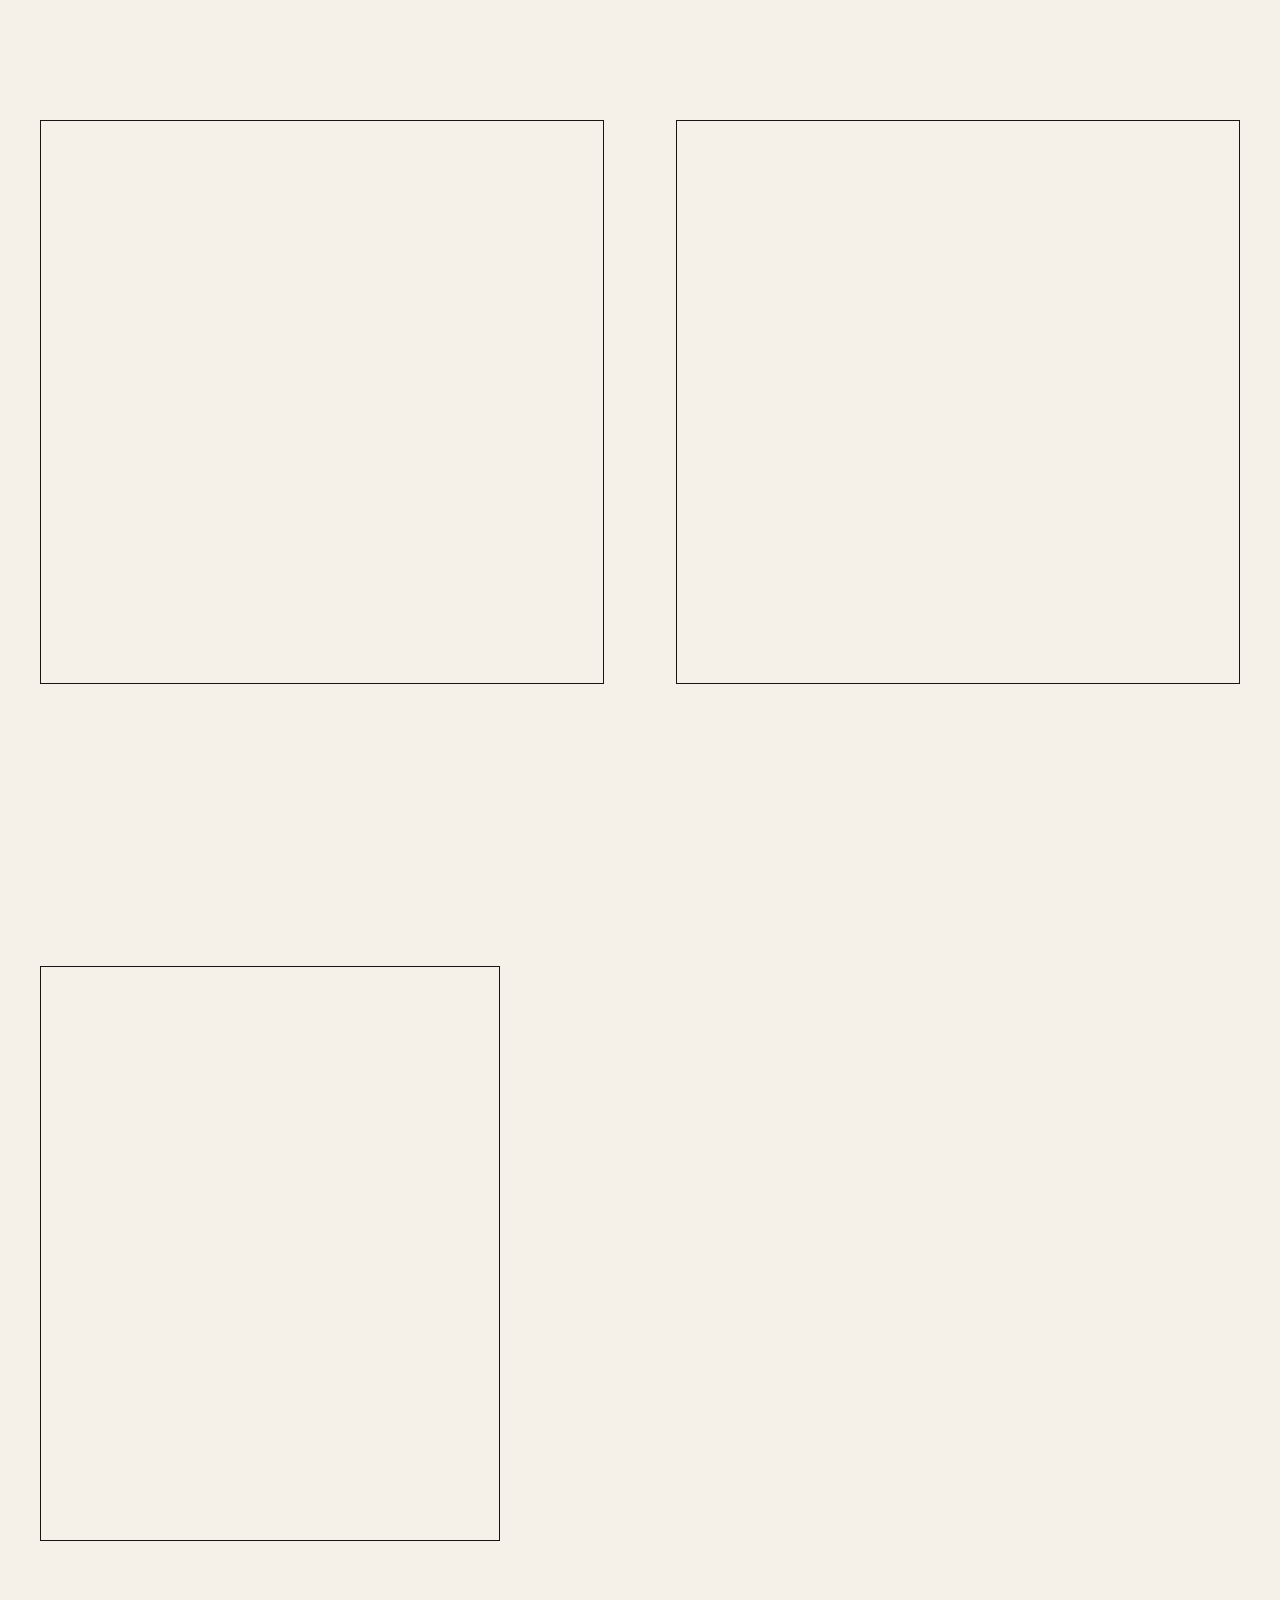
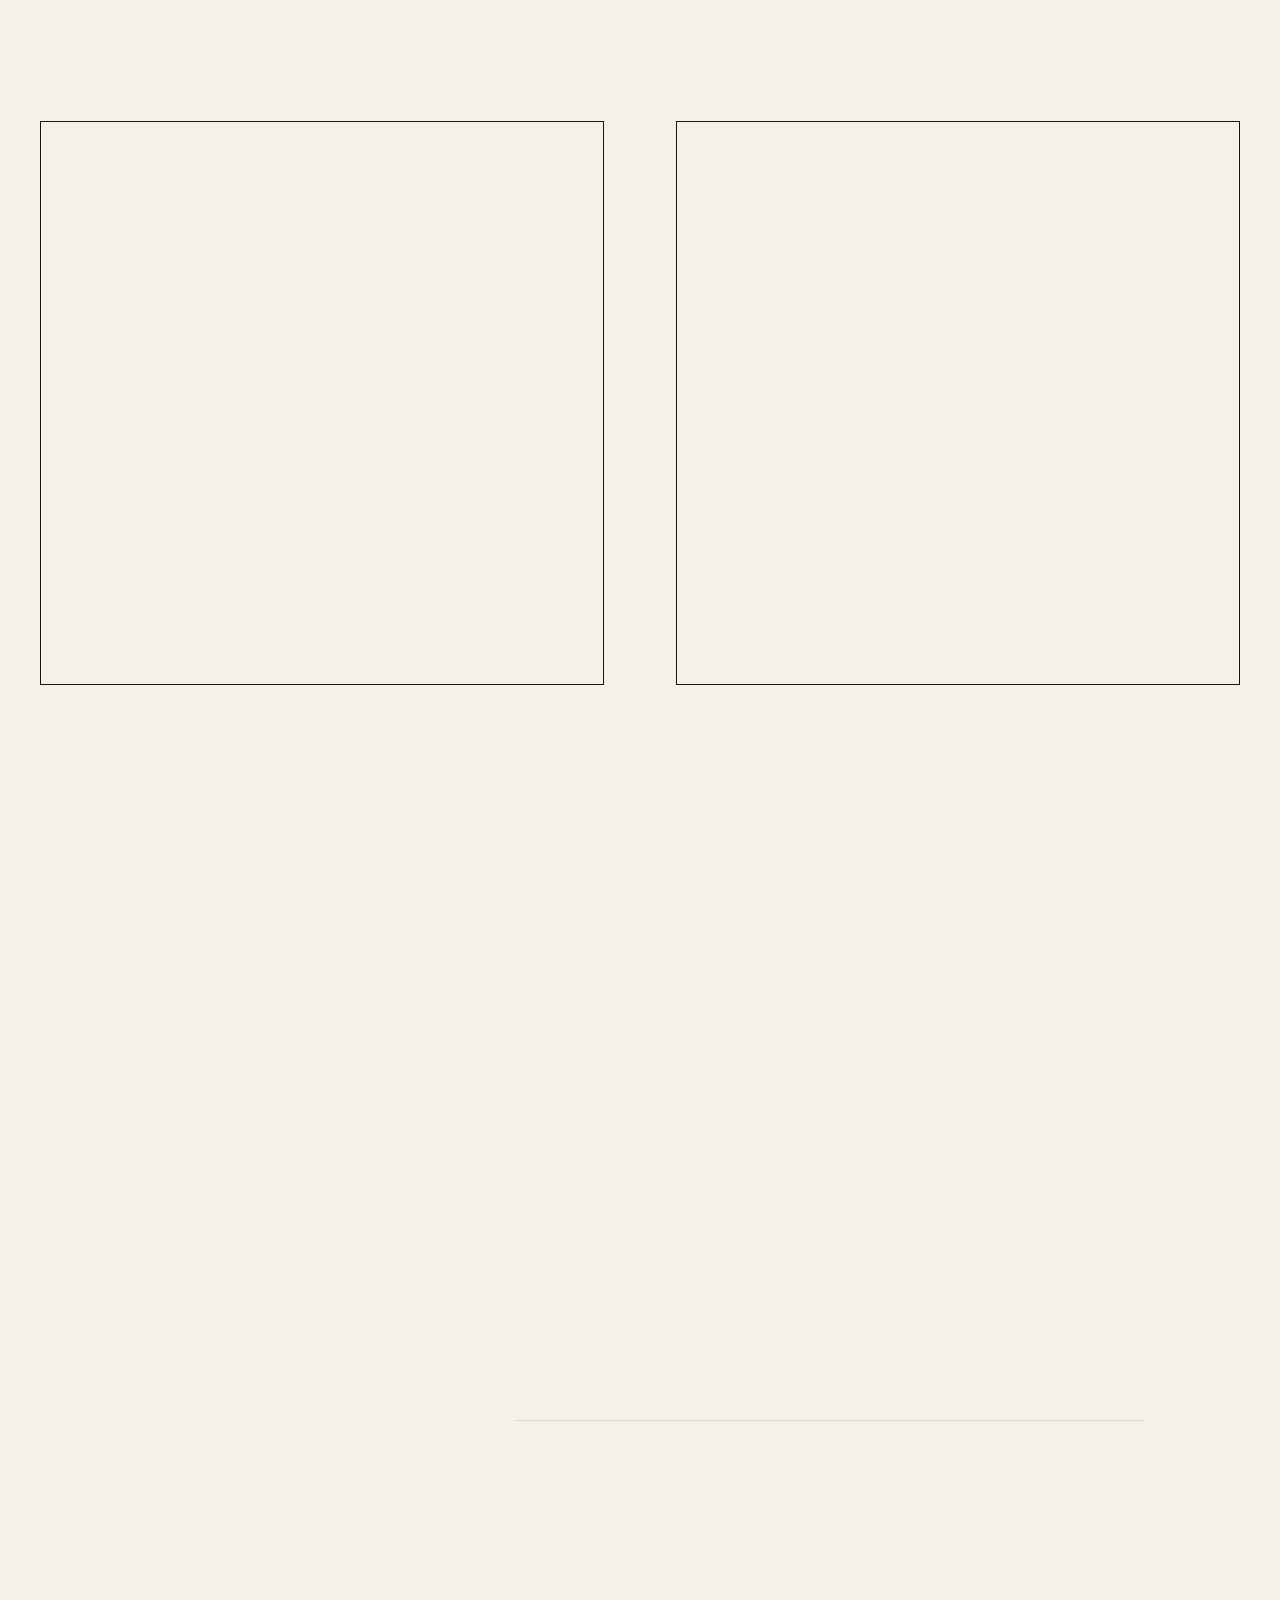
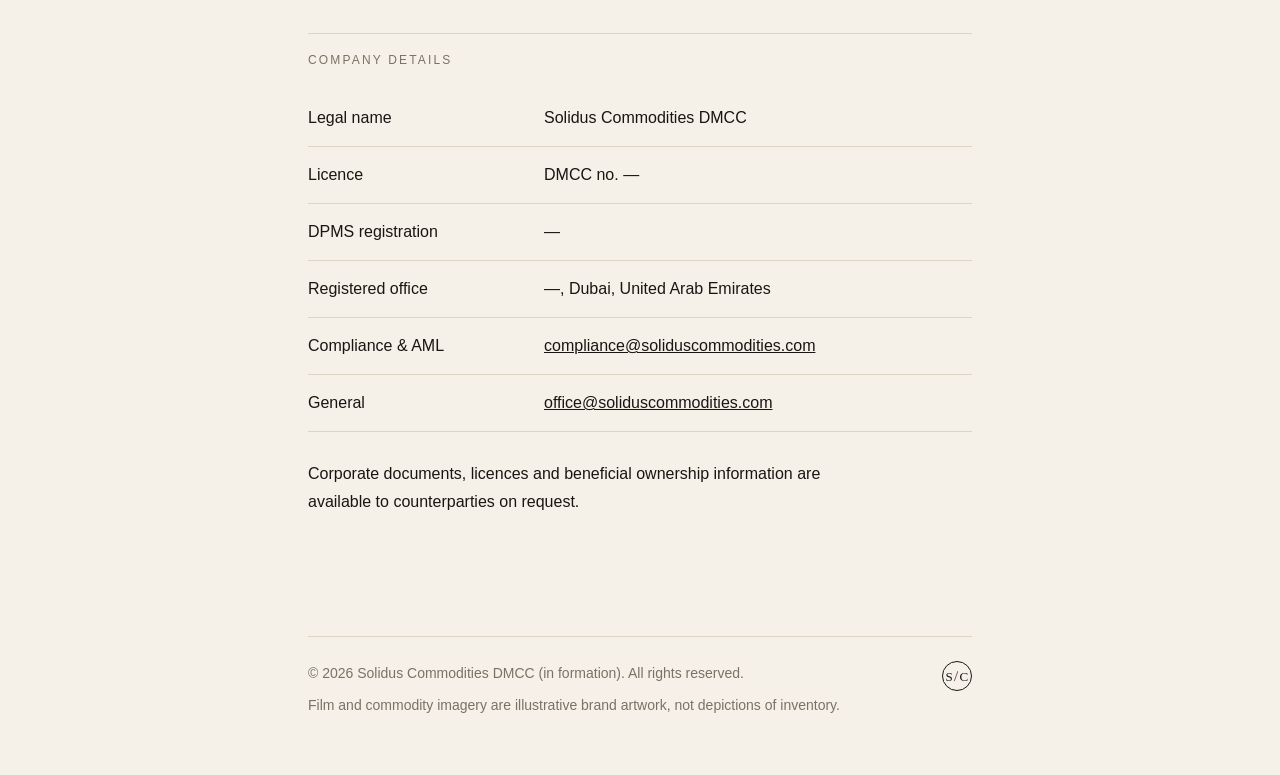
==== commit 46d3247f: "Copy: settlement row lists the regulated instruments Client amendment: telegraphic transfer, documen" ====
--- a/index.html
+++ b/index.html
@@ -42,7 +42,7 @@
 <link rel="preconnect" href="https://fonts.googleapis.com">
 <link rel="preconnect" href="https://fonts.gstatic.com" crossorigin>
 <link rel="stylesheet" href="https://fonts.googleapis.com/css2?family=Fraunces:ital,opsz,wght,SOFT,WONK@0,9..144,100..900,0..100,0..1&family=Archivo:ital,wght@0,100..900;1,100..900&display=swap">
-<link rel="stylesheet" href="css/site.css?v=20260823q">
+<link rel="stylesheet" href="css/site.css?v=20260823u">
 </head>
 <body>
 
@@ -174,7 +174,7 @@
         </div>
         <div class="register-row" data-comp-row>
           <dt>Settlement</dt>
-          <dd>Bank transfer only. The firm does not transact in cash, in any amount, in any circumstance.</dd>
+          <dd>Through regulated banking channels, structured to contract: telegraphic transfer, documentary letter of credit, documentary collection, or escrow.</dd>
         </div>
       </dl>
       <p class="register-close" data-comp-row>Counterparty onboarding precedes commercial discussion. Documentation precedes movement.</p>
@@ -225,6 +225,6 @@
   </div>
 </footer>
 
-<script src="js/site.js?v=20260823s" defer></script>
+<script src="js/site.js?v=20260823v" defer></script>
 </body>
 </html>
--- a/css/site.css
+++ b/css/site.css
@@ -220,12 +220,19 @@
 
 .scroll-cue {
   /* fixed, not absolute: the sticky stage hangs below the fold by the header's
-     height until the pin engages, which would push an absolute cue off-screen */
+     height until the pin engages, which would push an absolute cue off-screen.
+     A cut-paper tag: legible over film and paper alike. */
   position: fixed;
-  bottom: 28px;
+  bottom: 24px;
   left: 50%;
   transform: translateX(-50%);
   z-index: 2;
+  display: inline-flex;
+  align-items: center;
+  gap: 10px;
+  padding: 10px 16px;
+  background: var(--paper);
+  border: 1px solid var(--hairline);
   opacity: 0;
   transition: opacity 0.4s ease-out;
   pointer-events: none;
@@ -234,32 +241,37 @@
 .scroll-cue.cue-on { opacity: 1; }
 .scroll-cue.cue-off { opacity: 0; }
 
-.scroll-cue svg {
+.cue-label {
+  font-weight: 500;
+  font-size: 12px;
+  letter-spacing: 0.18em;
+  text-transform: uppercase;
+  color: var(--ink);
+  line-height: 1;
+}
+
+.cue-arrow {
   display: block;
-  width: 8px;
-  height: 44px;
+  width: 14px;
+  height: 19px;
   overflow: visible;
 }
 
-.scroll-cue line {
+.cue-arrow path {
+  fill: none;
   stroke: var(--porphyry);
   stroke-width: 2.5;
   stroke-linecap: round;
-  stroke-dasharray: 40;
-  stroke-dashoffset: 40;
-}
-
-.scroll-cue.cue-on line {
-  animation: cue-draw 2.4s ease-out infinite;
-}
-
-@keyframes cue-draw {
-  0%   { stroke-dashoffset: 40; opacity: 0; }
-  12%  { opacity: 1; }
-  45%  { stroke-dashoffset: 0; opacity: 1; }
-  70%  { stroke-dashoffset: 0; opacity: 1; }
-  92%  { stroke-dashoffset: 0; opacity: 0; }
-  100% { stroke-dashoffset: 0; opacity: 0; }
+  stroke-linejoin: round;
+}
+
+.scroll-cue.cue-on .cue-arrow {
+  animation: cue-bob 1.6s ease-in-out infinite;
+}
+
+@keyframes cue-bob {
+  0%, 100% { transform: translateY(0); }
+  50% { transform: translateY(4px); }
 }
 
 /* ---- Reveal machinery ----
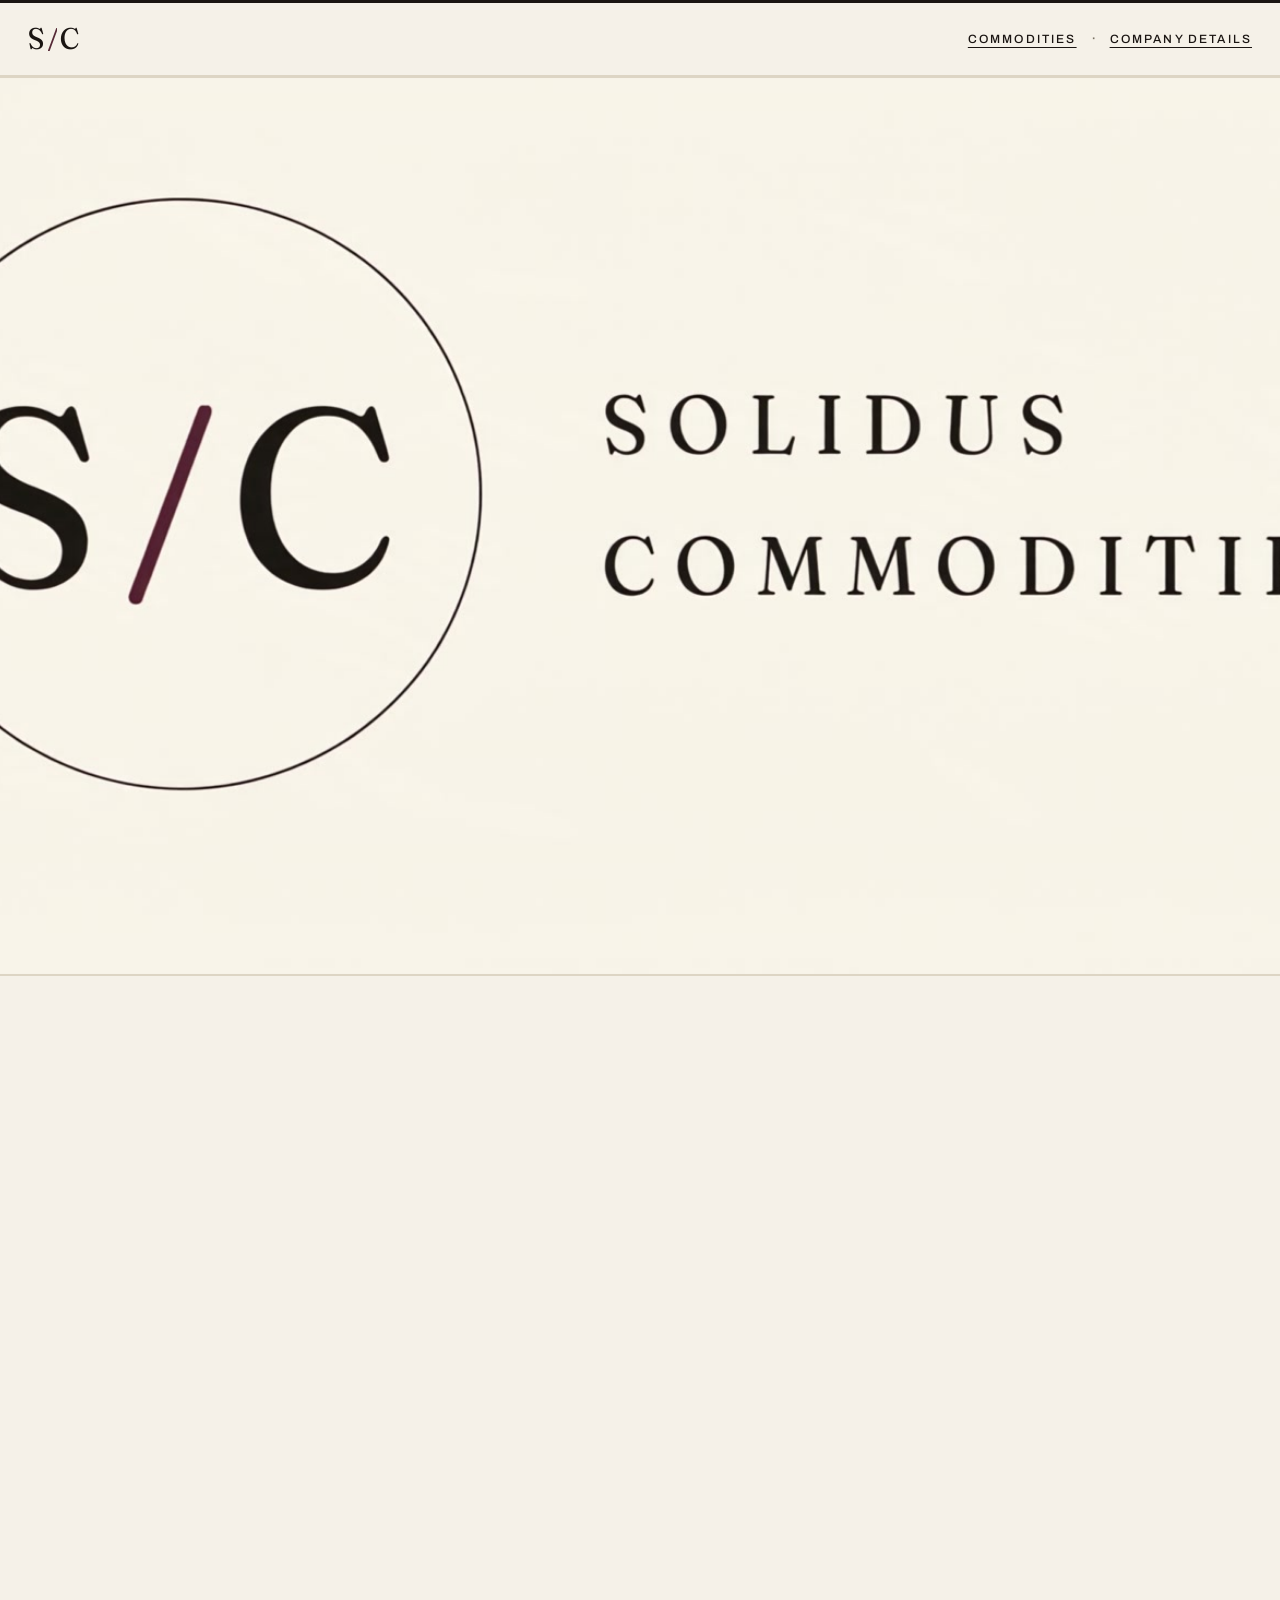
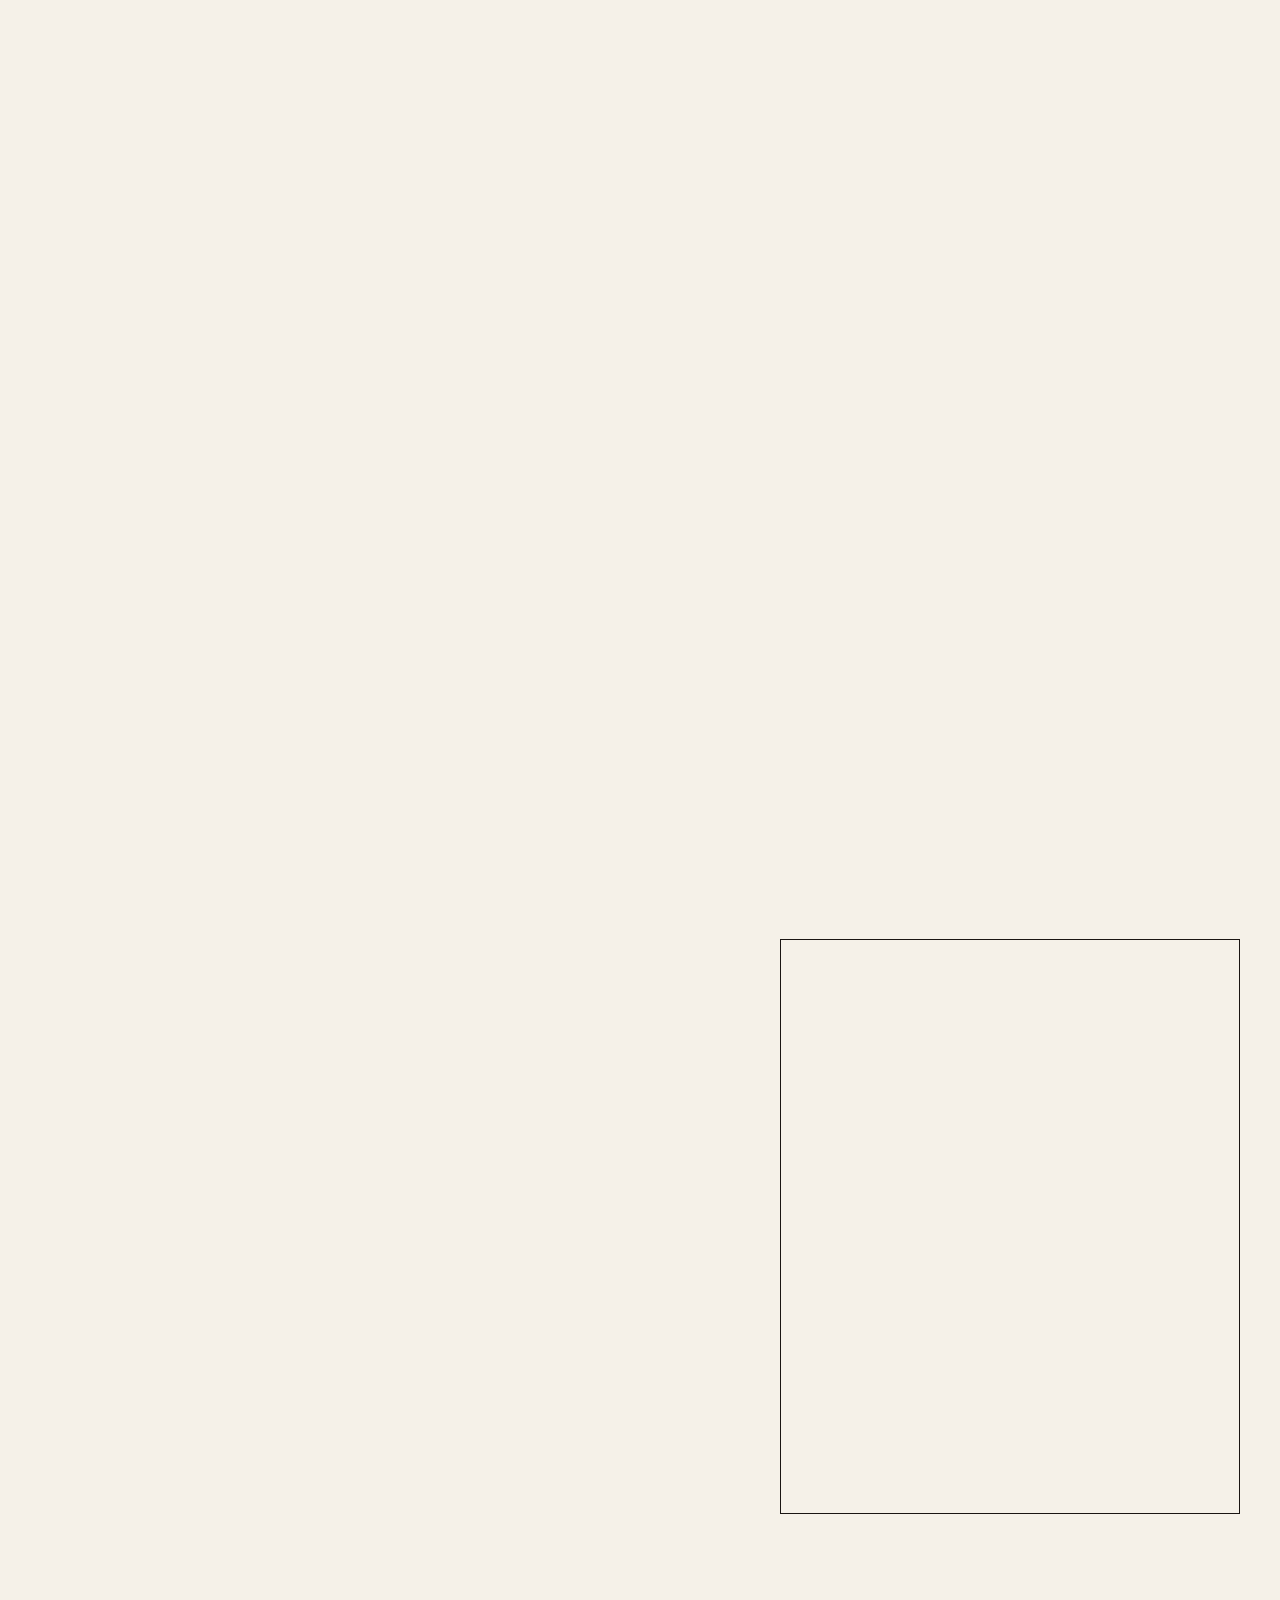
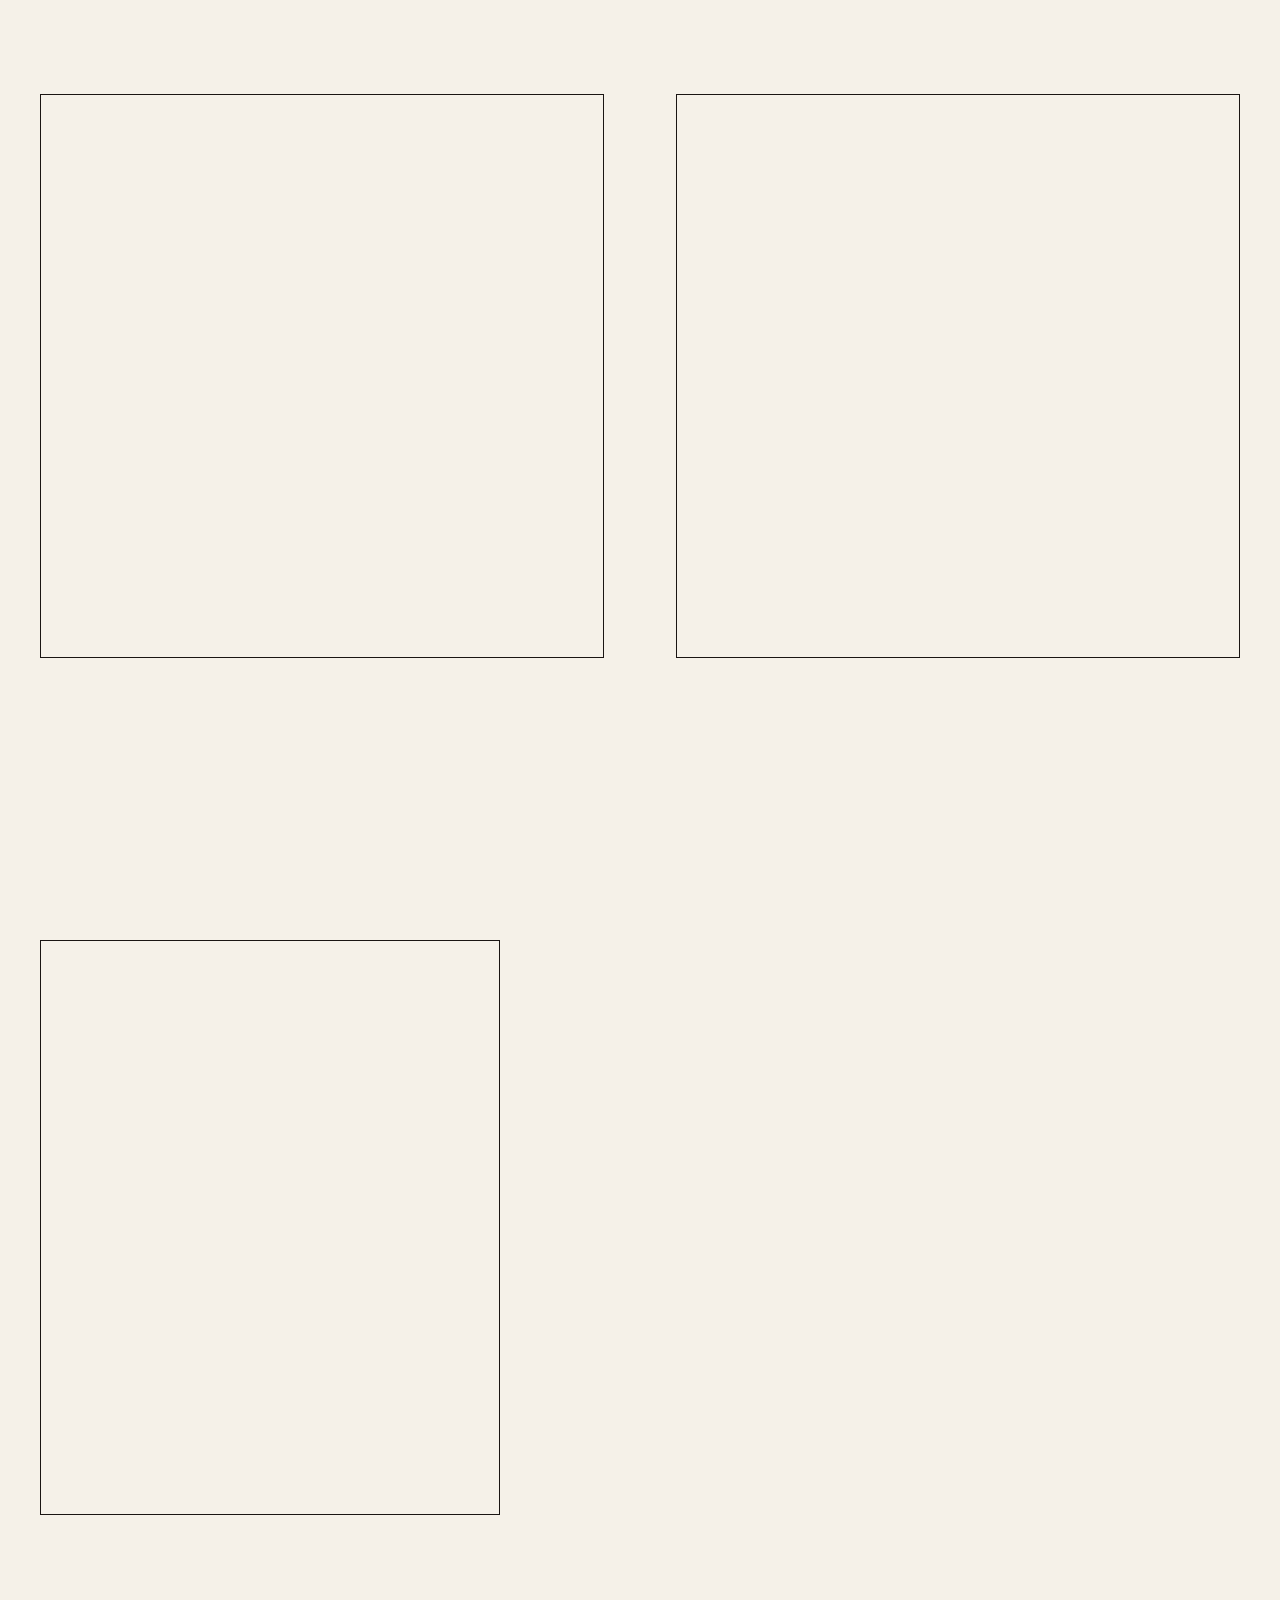
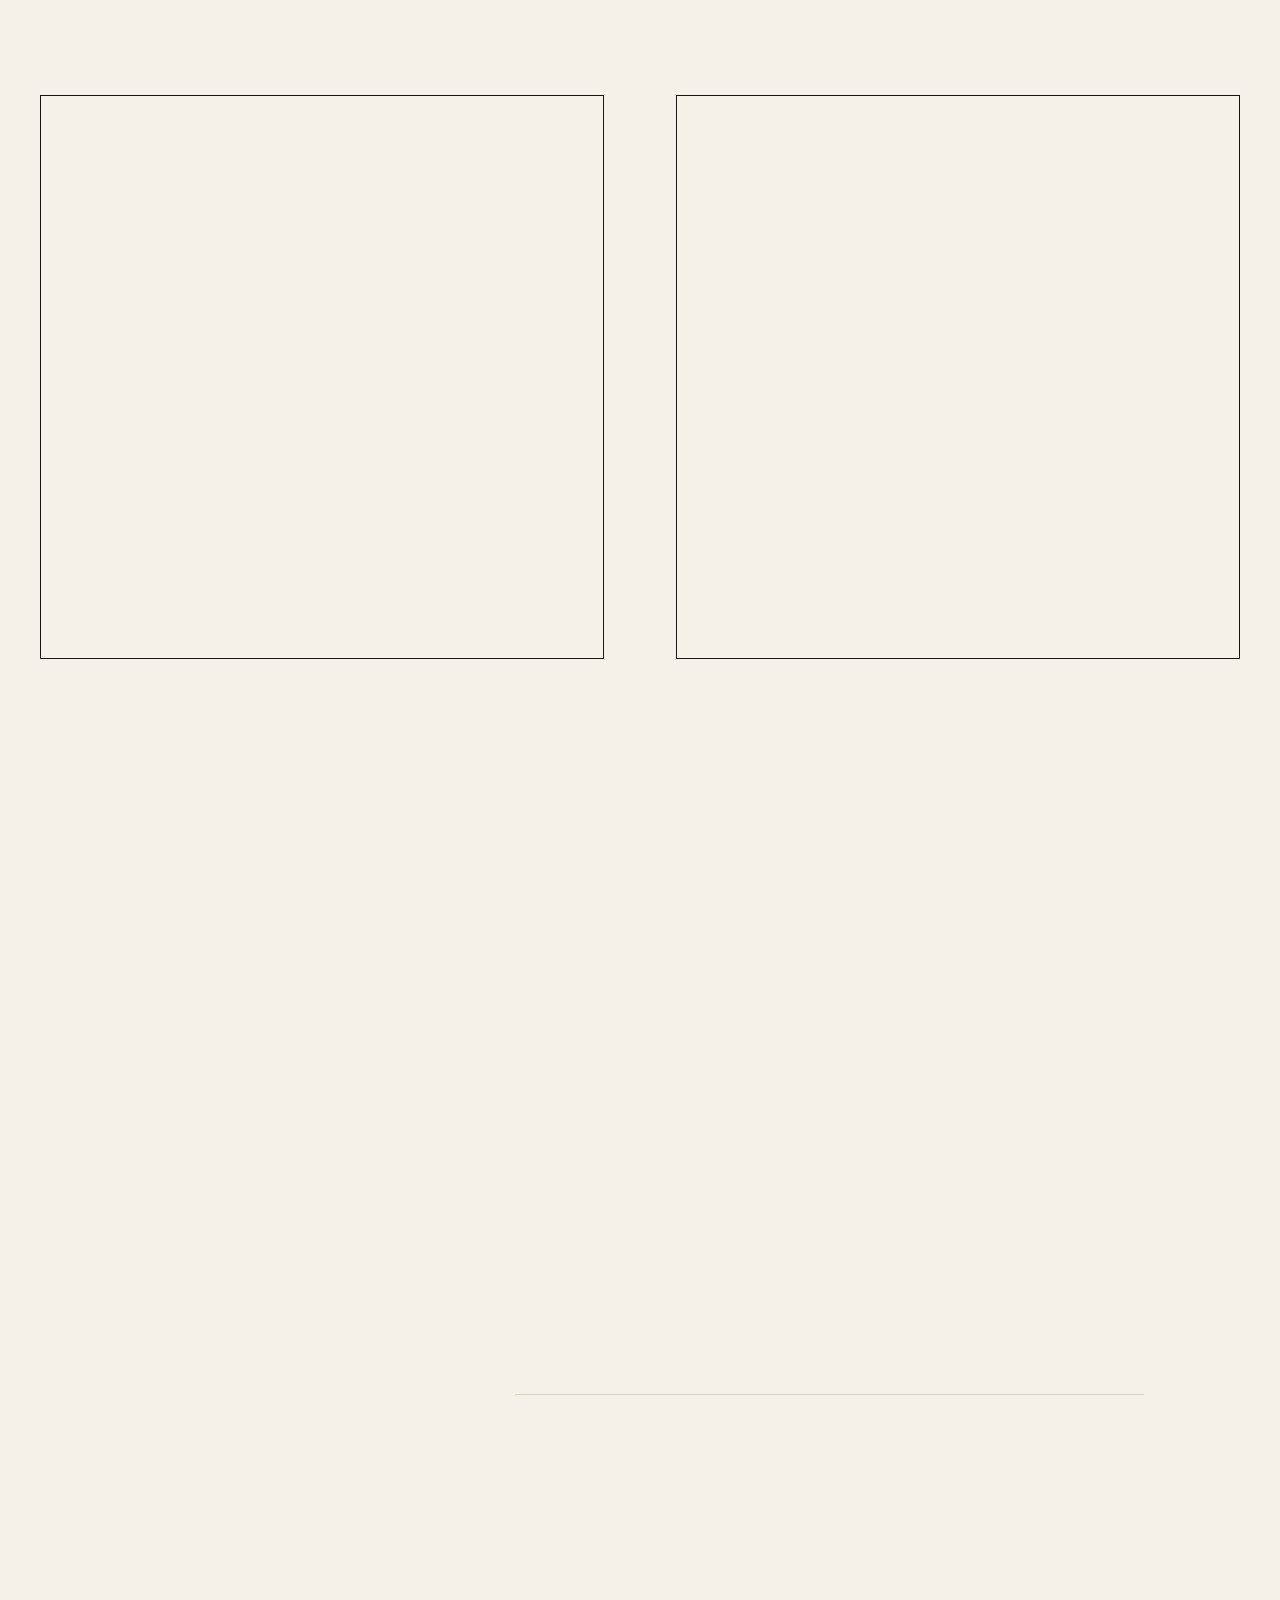
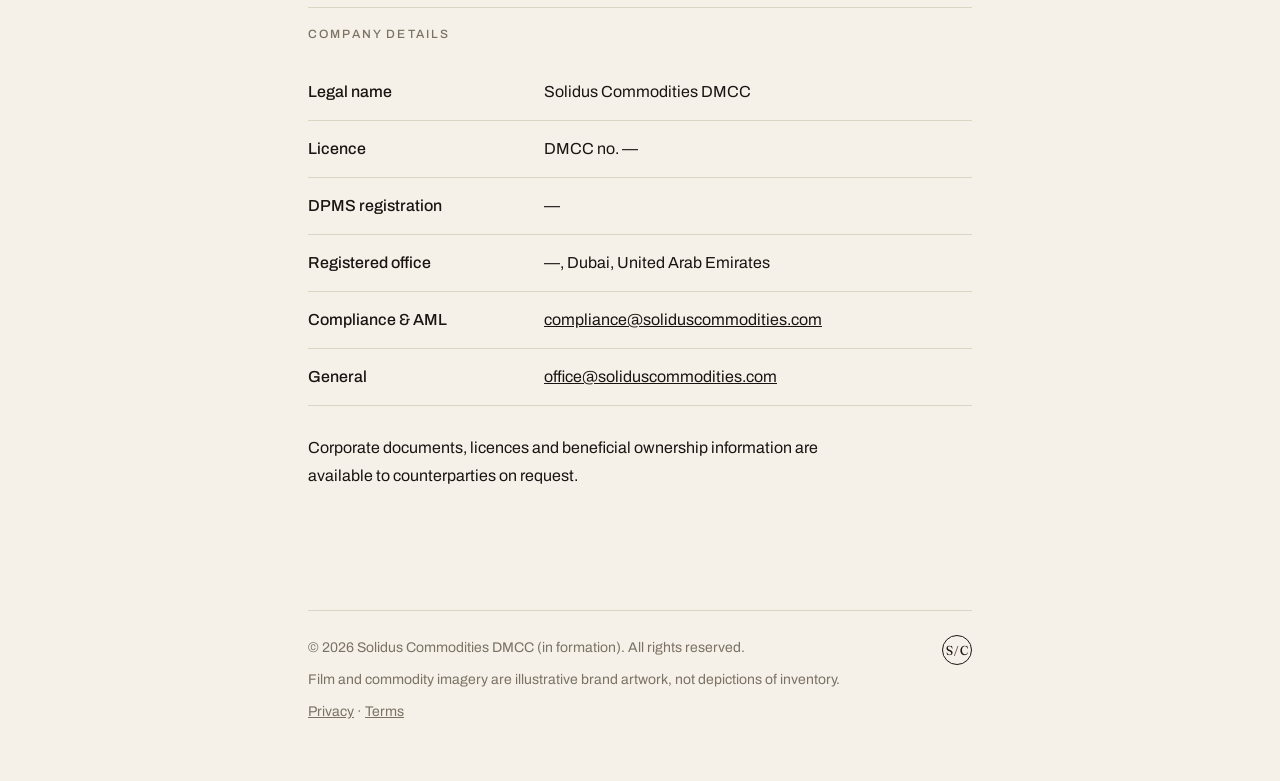
==== commit d93929a6: "Launch checklist: self-hosted fonts, privacy and terms pages Fonts served from the site (no third-pa" ====
--- a/index.html
+++ b/index.html
@@ -3,10 +3,10 @@
 <head>
 <meta charset="utf-8">
 <meta name="viewport" content="width=device-width, initial-scale=1">
-<meta http-equiv="Content-Security-Policy" content="default-src 'self'; script-src 'self'; style-src 'self' https://fonts.googleapis.com; font-src https://fonts.gstatic.com; img-src 'self'; media-src 'self'; connect-src 'self'; object-src 'none'; base-uri 'self'; form-action 'none'; upgrade-insecure-requests">
-<title>Solidus Commodities DMCC</title>
+<meta http-equiv="Content-Security-Policy" content="default-src 'self'; script-src 'self'; style-src 'self'; font-src 'self'; img-src 'self'; media-src 'self'; connect-src 'self'; object-src 'none'; base-uri 'self'; form-action 'none'; upgrade-insecure-requests">
+<title>Solidus Commodities DMCC | Physical commodities, Dubai</title>
 <meta name="description" content="Solidus Commodities DMCC is a merchant and broker of physical commodities, incorporated in the Dubai Multi Commodities Centre.">
-<meta property="og:title" content="Solidus Commodities DMCC">
+<meta property="og:title" content="Solidus Commodities DMCC | Physical commodities, Dubai">
 <meta property="og:description" content="Solidus Commodities DMCC is a merchant and broker of physical commodities, incorporated in the Dubai Multi Commodities Centre.">
 <meta property="og:image" content="https://soliduscommodities.com/assets/img/og-card-1200x630.png">
 <meta property="og:image:width" content="1200">
@@ -15,7 +15,7 @@
 <meta property="og:type" content="website">
 <meta property="og:site_name" content="Solidus Commodities DMCC">
 <meta name="twitter:card" content="summary_large_image">
-<meta name="twitter:title" content="Solidus Commodities DMCC">
+<meta name="twitter:title" content="Solidus Commodities DMCC | Physical commodities, Dubai">
 <meta name="twitter:description" content="Solidus Commodities DMCC is a merchant and broker of physical commodities, incorporated in the Dubai Multi Commodities Centre.">
 <meta name="twitter:image" content="https://soliduscommodities.com/assets/img/og-card-1200x630.png">
 <link rel="canonical" href="https://soliduscommodities.com/">
@@ -39,10 +39,7 @@
 </script>
 <link rel="icon" type="image/png" sizes="512x512" href="assets/img/favicon-512.png">
 <link rel="apple-touch-icon" href="assets/img/favicon-512.png">
-<link rel="preconnect" href="https://fonts.googleapis.com">
-<link rel="preconnect" href="https://fonts.gstatic.com" crossorigin>
-<link rel="stylesheet" href="https://fonts.googleapis.com/css2?family=Fraunces:ital,opsz,wght,SOFT,WONK@0,9..144,100..900,0..100,0..1&family=Archivo:ital,wght@0,100..900;1,100..900&display=swap">
-<link rel="stylesheet" href="css/site.css?v=20260823u">
+<link rel="stylesheet" href="css/site.css?v=20260920a">
 </head>
 <body>
 
@@ -155,7 +152,7 @@
       <div class="section-head section-head-tight" data-reveal><h2>Compliance</h2></div>
     </div>
     <div class="compliance-register">
-      <dl class="register register-ruled">
+      <dl class="register">
         <div class="register-row" data-comp-row>
           <dt>DPMS registration</dt>
           <dd>Ministry of Economy, reg. no. &mdash;</dd>
@@ -218,6 +215,7 @@
     <div class="footer-text">
       <p>&copy; 2026 Solidus Commodities DMCC (in formation). All rights reserved.</p>
       <p>Film and commodity imagery are illustrative brand artwork, not depictions of inventory.</p>
+      <p class="footer-links"><a href="/privacy">Privacy</a> <span aria-hidden="true">&middot;</span> <a href="/terms">Terms</a></p>
     </div>
     <span class="monogram-avatar" aria-hidden="true">
       <span class="monogram monogram-small">S<svg class="slash" viewBox="0 0 40 96" aria-hidden="true" focusable="false"><line x1="3.5" y1="93" x2="36.5" y2="3"/></svg>C</span>
@@ -225,6 +223,6 @@
   </div>
 </footer>
 
-<script src="js/site.js?v=20260823v" defer></script>
+<script src="js/site.js?v=20260920a" defer></script>
 </body>
 </html>
--- a/css/site.css
+++ b/css/site.css
@@ -1,3 +1,41 @@
+/* ---- Typefaces: self-hosted (OFL). No third-party requests leave the site. ---- */
+
+@font-face {
+  font-family: 'Archivo';
+  font-style: normal;
+  font-weight: 100 900;
+  font-display: swap;
+  src: url('../assets/fonts/archivo-latin-ext.woff2') format('woff2');
+  unicode-range: U+0100-02BA, U+02BD-02C5, U+02C7-02CC, U+02CE-02D7, U+02DD-02FF, U+0304, U+0308, U+0329, U+1D00-1DBF, U+1E00-1E9F, U+1EF2-1EFF, U+2020, U+20A0-20AB, U+20AD-20C0, U+2113, U+2C60-2C7F, U+A720-A7FF;
+}
+
+@font-face {
+  font-family: 'Archivo';
+  font-style: normal;
+  font-weight: 100 900;
+  font-display: swap;
+  src: url('../assets/fonts/archivo-latin.woff2') format('woff2');
+  unicode-range: U+0000-00FF, U+0131, U+0152-0153, U+02BB-02BC, U+02C6, U+02DA, U+02DC, U+0304, U+0308, U+0329, U+2000-206F, U+20AC, U+2122, U+2191, U+2193, U+2212, U+2215, U+FEFF, U+FFFD;
+}
+
+@font-face {
+  font-family: 'Fraunces';
+  font-style: normal;
+  font-weight: 100 900;
+  font-display: swap;
+  src: url('../assets/fonts/fraunces-latin-ext.woff2') format('woff2');
+  unicode-range: U+0100-02BA, U+02BD-02C5, U+02C7-02CC, U+02CE-02D7, U+02DD-02FF, U+0304, U+0308, U+0329, U+1D00-1DBF, U+1E00-1E9F, U+1EF2-1EFF, U+2020, U+20A0-20AB, U+20AD-20C0, U+2113, U+2C60-2C7F, U+A720-A7FF;
+}
+
+@font-face {
+  font-family: 'Fraunces';
+  font-style: normal;
+  font-weight: 100 900;
+  font-display: swap;
+  src: url('../assets/fonts/fraunces-latin.woff2') format('woff2');
+  unicode-range: U+0000-00FF, U+0131, U+0152-0153, U+02BB-02BC, U+02C6, U+02DA, U+02DC, U+0304, U+0308, U+0329, U+2000-206F, U+20AC, U+2122, U+2191, U+2193, U+2212, U+2215, U+FEFF, U+FFFD;
+}
+
 /* Solidus Commodities DMCC — one-page site.
    Palette and rules locked per SC/BRD/CP0001 v1.2 + DB0002 v2: five colours, no gradients,
    no shadows, no blur, no dark mode, radius 0 (2px inputs only). */
@@ -214,9 +252,9 @@
   .firm .section-head::after { display: none; }
 }
 
-/* ---- Scroll cue — appears when the film ends, dismissed by the first scroll ----
-   No text over the film and no icons: the cue is the house device, a rule with round
-   terminals that draws itself downward. JS-created; never present under reduced motion. */
+/* ---- Scroll cue — a cut-paper tag (SCROLL + drawn arrow), fixed bottom-centre ----
+   JS-created on a timer after load; dismissed by movement or after a few bobs.
+   Never present under reduced motion. */
 
 .scroll-cue {
   /* fixed, not absolute: the sticky stage hangs below the fold by the header's
@@ -541,7 +579,7 @@
   flex: 1 1 220px;
   min-width: 220px;
   position: sticky;
-  top: var(--header-h, 0px); /* holds below the sticky letterhead */
+  top: var(--header-h, 73px); /* holds below the sticky letterhead; fallback ≈ header height without JS */
   background: var(--paper);
   padding-bottom: 8px;
 }
@@ -639,9 +677,18 @@
 /* ---- Anchors land clear of the top edge ---- */
 
 #commodities,
-#company-details { scroll-margin-top: calc(var(--header-h, 0px) + 24px); }
-
-#top { scroll-margin-top: var(--header-h, 0px); } /* anchor jumps keep the film clear of the letterhead */
+#company-details { scroll-margin-top: calc(var(--header-h, 73px) + 24px); }
+
+#top { scroll-margin-top: var(--header-h, 73px); } /* anchor jumps keep the film clear of the letterhead */
+
+/* ---- 404 page stage (404.html has no inline styles: the CSP forbids them) ---- */
+
+.nf-stage {
+  max-width: 664px;
+  margin: 0 auto;
+  padding: 128px 28px 96px;
+  box-sizing: content-box;
+}
 
 /* ---- Large screens: the document scales as a sheet ----
    Composition and measure are locked (664/1008/1200 columns, 62ch); on wide viewports the
@@ -722,3 +769,26 @@
   .crow-frame { break-inside: avoid; }
   .register-row { break-inside: avoid; }
 }
+
+/* ---- Document pages (privacy, terms): the register voice, one column ---- */
+
+.doc-page {
+  max-width: 664px;
+  margin: 0 auto;
+  padding: 80px 28px 0;
+  box-sizing: content-box;
+}
+
+.doc-page p { margin: 0 0 1em; max-width: 62ch; }
+.doc-page .section-head { margin-top: 44px; }
+.doc-page .section-head:first-of-type { margin-top: 0; }
+
+.doc-meta {
+  font-size: 14px;
+  line-height: 1.85;
+  color: var(--muted);
+}
+
+.footer-links { margin-top: 10px; }
+.footer-links a { color: var(--muted); }
+.footer-links a:hover { color: var(--porphyry); }
